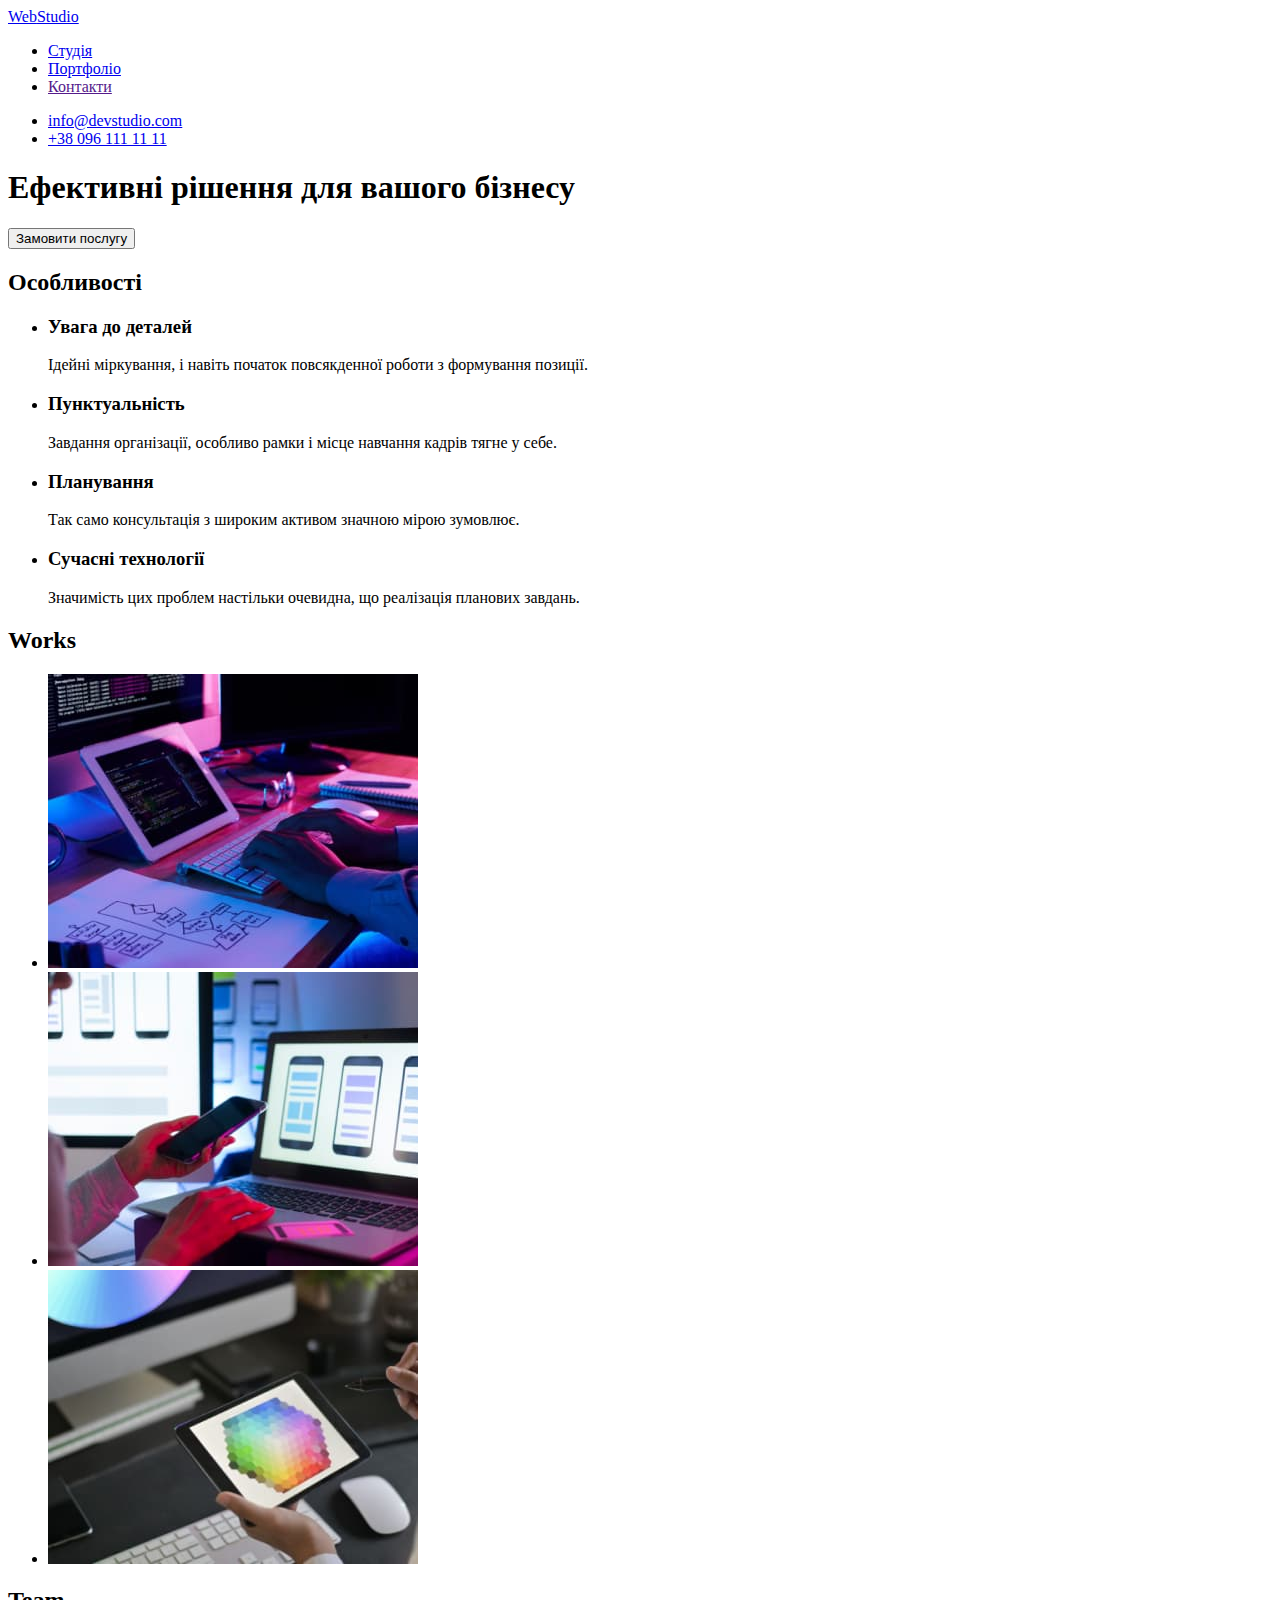
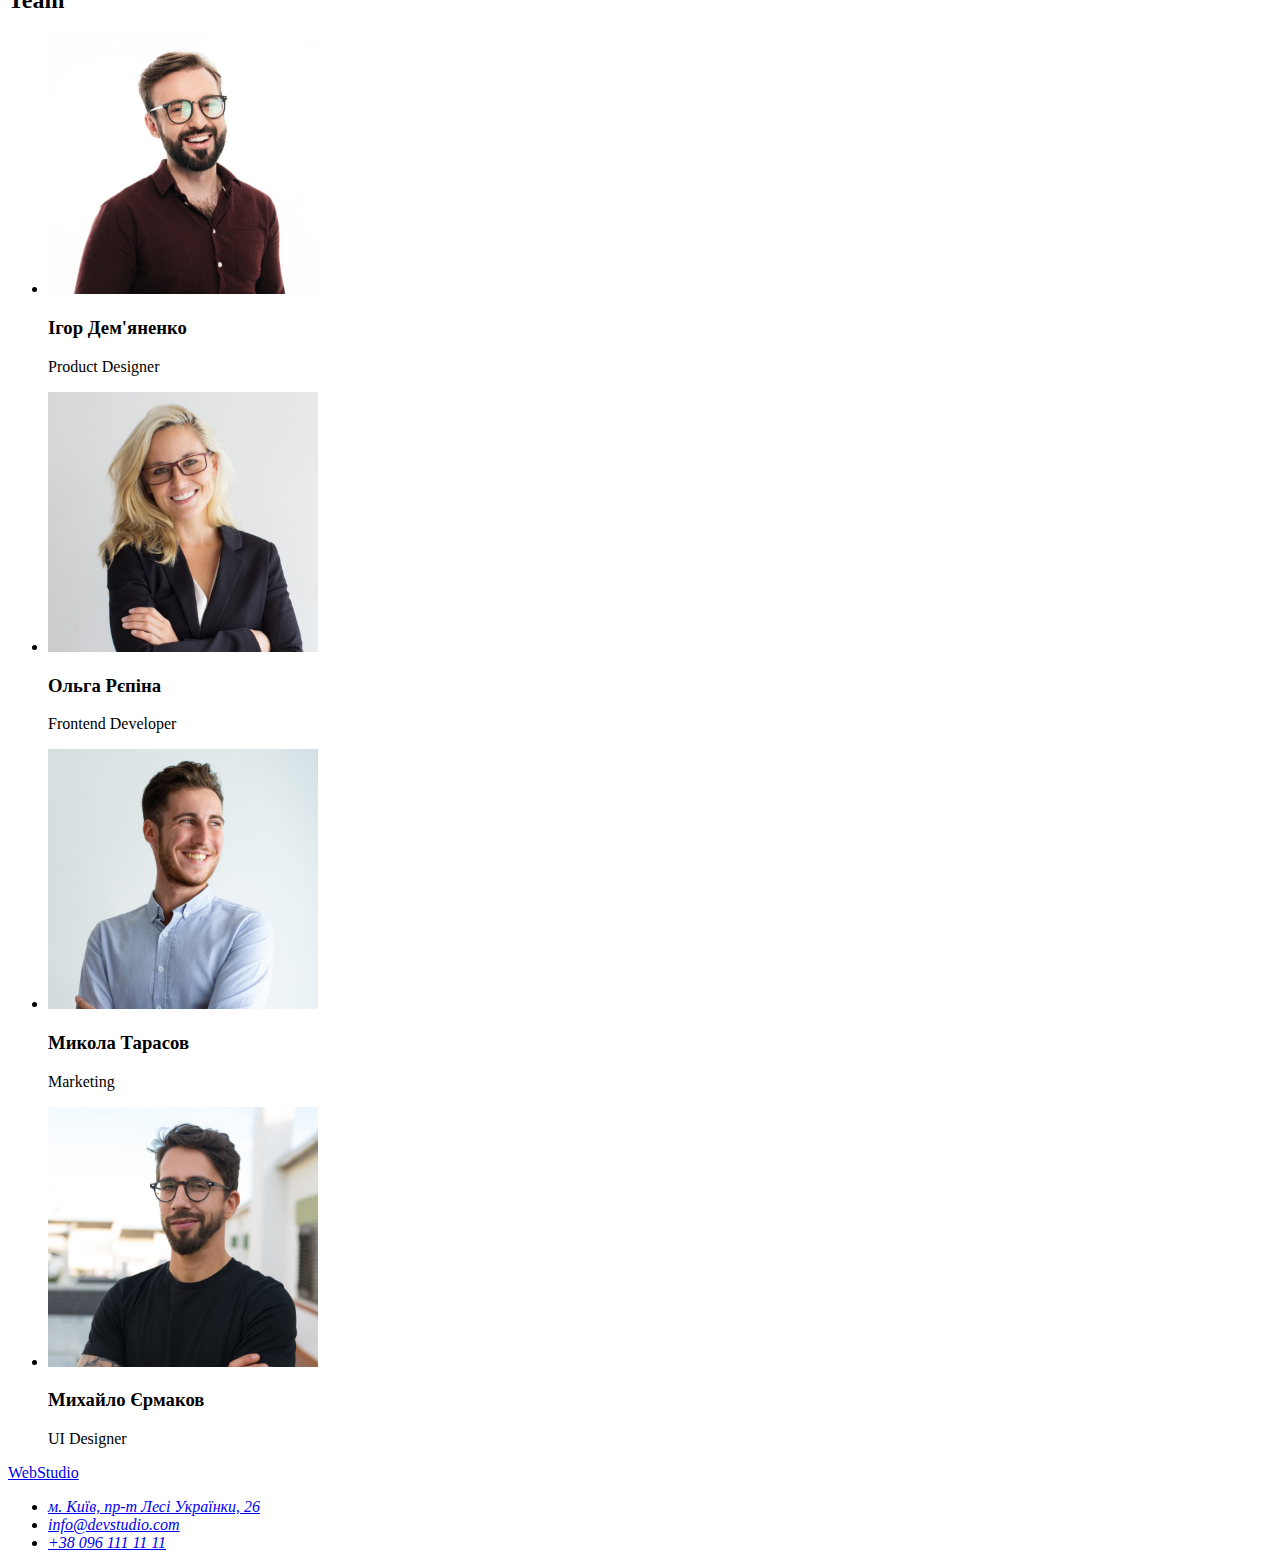
==== index.html @ b609dfbd "add fonts" ====
<!DOCTYPE html>
<html lang="uk">

<head>
    <meta charset="UTF-8">
    <meta http-equiv="X-UA-Compatible" content="IE=edge">
    <meta name="viewport" content="width=device-width, initial-scale=1.0">
    <link rel="preconnect" href="https://fonts.googleapis.com">
    <link href="https://fonts.googleapis.com/css2?family=Roboto:wght@400;500;700;900&display=swap" rel="stylesheet">
    <link href="https://fonts.googleapis.com/css2?family=Raleway:wght@700&display=swap" rel="stylesheet">
    <title>WebStudio</title>
    <link rel="stylesheet" href="./css/style.css">
</head>

<body>
    <header>
        <a href="/">
            <span lang="en">Web</span>Studio</a>
        <nav>
            <ul>
                <li><a href="#">Студія</a></li>
                <li><a href="portfolio.html">Портфоліо</a></li>
                <li><a href="">Контакти</a></li>
            </ul>
        </nav>
        <ul>
        <li><a href="mailto:info@devstudio.com">info@devstudio.com</a></li>
        <li><a href="tel:+380961111111">+38 096 111 11 11</a></li>
        </ul>
    </header>
    <main>
        <!--Hero-->
        <section>
            <h1>Ефективні рішення для вашого бізнесу</h1>
            <button type="button">Замовити послугу</button>
        </section>
        <!--Features-->
        <section>
            <h2>Особливості</h2>
            <ul>
                <li>
                    <h3>Увага до деталей</h3>
                    <p>Ідейні міркування, і навіть початок повсякденної роботи з формування позиції.</p>
                </li>
                <li>
                    <h3>Пунктуальність</h3>
                    <p>Завдання організації, особливо рамки і місце навчання кадрів тягне у себе.</p>
                </li>
                <li>
                    <h3>Планування</h3>
                    <p>Так само консультація з широким активом значною мірою зумовлює.</p>
                </li>
                <li>
                    <h3>Сучасні технології</h3>
                    <p>Значимість цих проблем настільки очевидна, що реалізація планових завдань.</p>
                </li>
            </ul>
        </section>
        <!--Works-->
        <section>
            <h2>Works</h2>
          <ul>
            <li>
                <img src="./images/works1.jpg" alt="Приклад роботи" width="370">
            </li>
            <li>
                <img src="./images/works2.jpg" alt="Приклад роботи" width="370">
            </li>
            <li>
                <img src="./images/works3.jpg" alt="Приклад роботи" width="370">
            </li>
          </ul> 
        </section>
        <!--Team-->
        <section>
            <h2>Team</h2>
            <ul>
                <li>
                    <img src="./images/team1.jpg" alt="Ігор Дем'яненко" width="270">
                    <h3>Ігор Дем'яненко</h3>
                    <p>Product Designer</p>
                </li>
                <li>
                    <img src="./images/team2.jpg" alt="Ольга Рєпіна" width="270">
                    <h3>Ольга Рєпіна</h3>
                    <p>Frontend Developer</p>
                </li>
                <li>
                    <img src="./images/team3.jpg" alt="Микола Тарасов" width="270">
                    <h3>Микола Тарасов</h3>
                    <p>Marketing</p>
                </li>
                <li>
                    <img src="./images/team4.jpg" alt="Михайло Єрмаков" width="270">
                    <h3>Михайло Єрмаков</h3>
                    <p>UI Designer</p>
                </li>
            </ul>
        </section>
    </main>
    <!--Footer-->
    <footer>
        <a href="/">WebStudio</a>
      <address>
        <ul>
            <li><a href="https://goo.gl/maps/822djosUNqCypsds8" target="_blank" rel="noreferrer noopener nofollow">м. Київ, пр-т Лесі Українки, 26</a></li>
            <li><a href="mailto:info@devstudio.com">info@devstudio.com</a></li>
            <li><a href="tel:+380961111111">+38 096 111 11 11</a></li>
        </ul>
        </address>
        
    </footer>
</body>

</html>
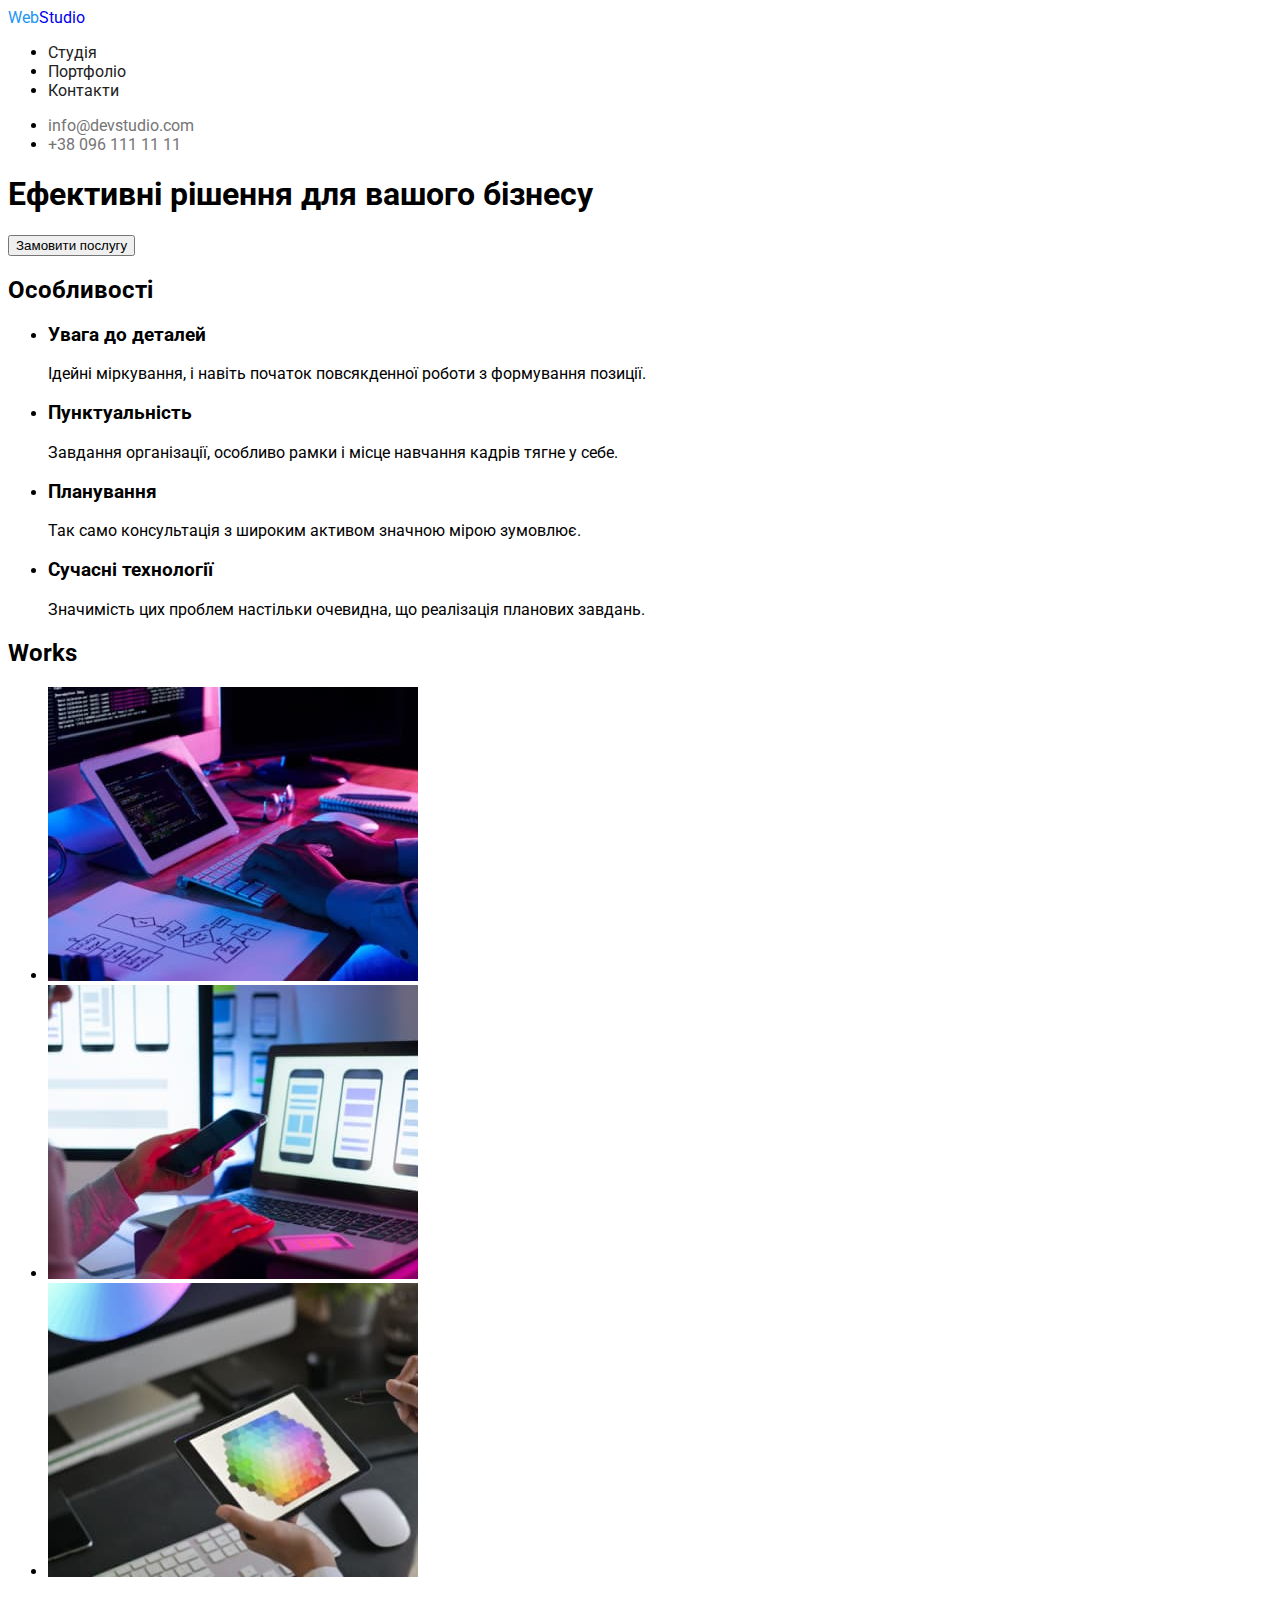
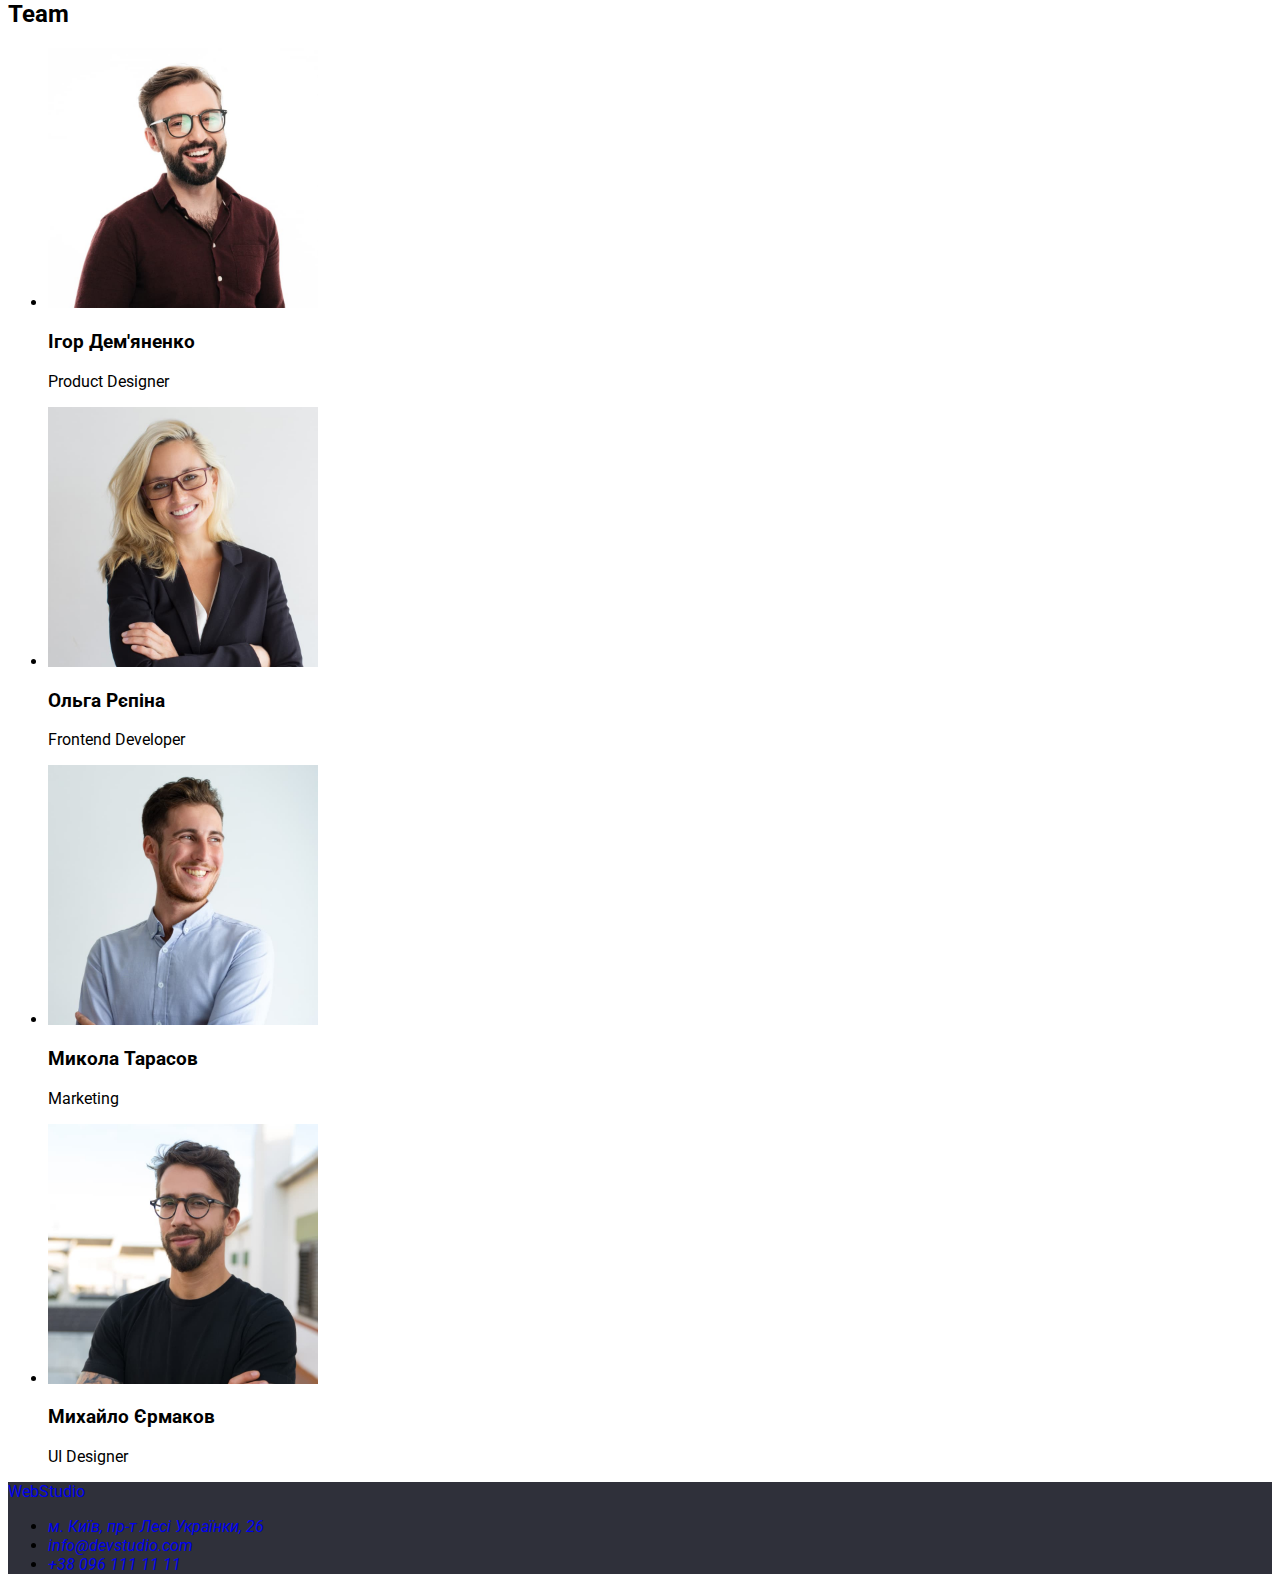
==== commit 71cba1cd: "add styles css" ====
--- a/index.html
+++ b/index.html
@@ -15,17 +15,17 @@
 <body>
     <header>
         <a href="/">
-            <span lang="en">Web</span>Studio</a>
+            <span class="logo" lang="en">Web</span>Studio</a>
         <nav>
-            <ul>
-                <li><a href="#">Студія</a></li>
-                <li><a href="portfolio.html">Портфоліо</a></li>
-                <li><a href="">Контакти</a></li>
+            <ul class="navigation">
+                <li><a class="navigation-point" href="#">Студія</a></li>
+                <li><a class="navigation-point" href="portfolio.html">Портфоліо</a></li>
+                <li><a class="navigation-point" href="">Контакти</a></li>
             </ul>
         </nav>
-        <ul>
-        <li><a href="mailto:info@devstudio.com">info@devstudio.com</a></li>
-        <li><a href="tel:+380961111111">+38 096 111 11 11</a></li>
+        <ul class="contact-links">
+            <li><a class="link" href="mailto:info@devstudio.com">info@devstudio.com</a></li>
+            <li><a class="link" href="tel:+380961111111">+38 096 111 11 11</a></li>
         </ul>
     </header>
     <main>
--- a/css/style.css
+++ b/css/style.css
@@ -0,0 +1,83 @@
+body
+{
+    font-family: Roboto, sans-serif;
+}
+footer
+{
+    background-color: #2F303A;
+}
+a, .contact
+{
+text-decoration: none;
+}
+.logo
+{
+    color:#2196F3;
+}
+.logo-studio
+{
+color:#fff;
+}
+.navigation-point 
+{
+    color: #212121;
+}
+.navigation-point:hover,
+.navigation-point:focus
+{
+color: #2196F3;
+}
+.contact-links .link
+{
+    color: #757575;
+}
+.contact-links .link:hover,
+.contact-links .link:focus
+{
+color: #2196F3;
+}
+.button-all
+{
+    width: 73px;
+        height: 38px;
+        left: 512px;
+        top: 174px;
+}
+.button-web
+{
+    width: 125px;
+        height: 38px;
+        left: 593px;
+        top: 174px;
+}
+.button-app
+{
+    width: 112px;
+        height: 38px;
+        left: 726px;
+        top: 174px;
+}
+.button-design
+{
+    width: 103px;
+        height: 38px;
+        left: 846px;
+        top: 174px;
+}
+.button-marketing
+{
+    width: 130px;
+        height: 38px;
+        left: 957px;
+        top: 174px;
+}
+
+.contact .contact-adress
+{
+    color: rgba(255,255,255,60%);
+}
+.contact-adress:hover,
+.contact-adress:focus
+{
+    color:#fff;
+}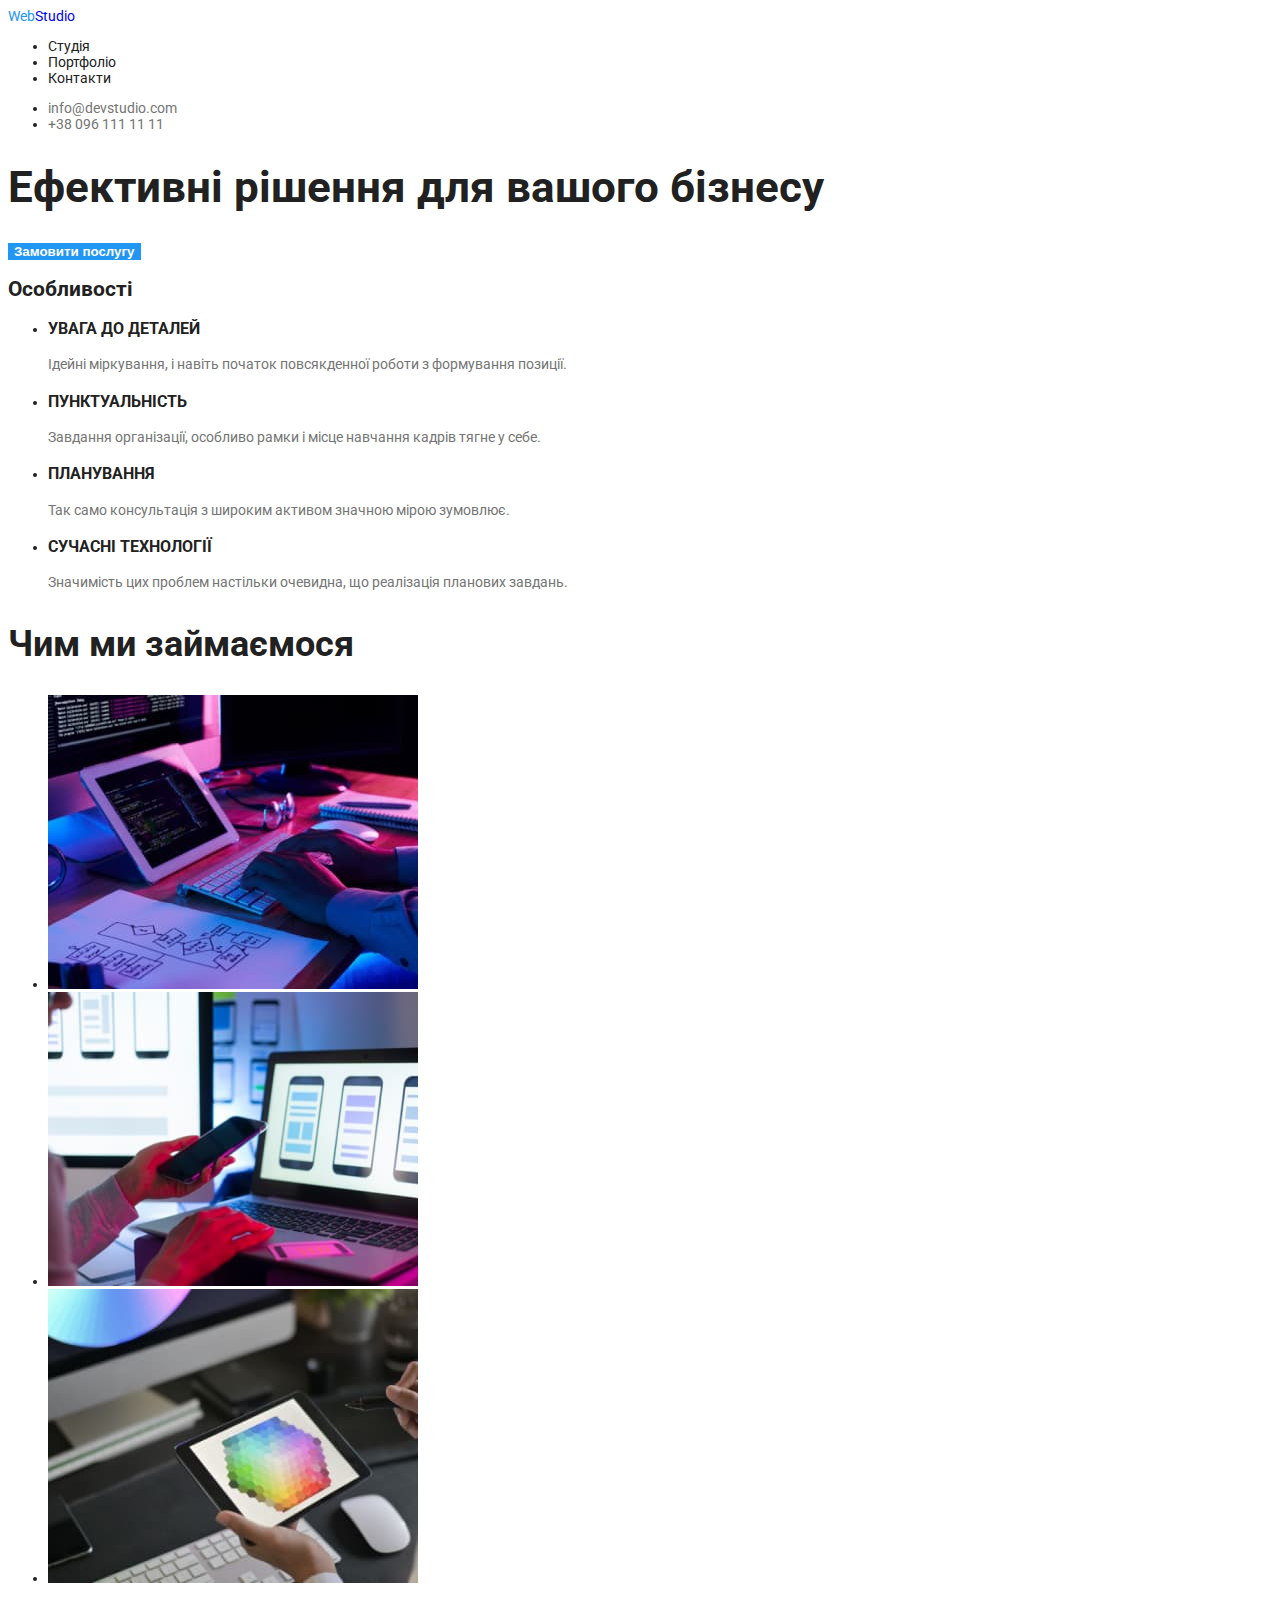
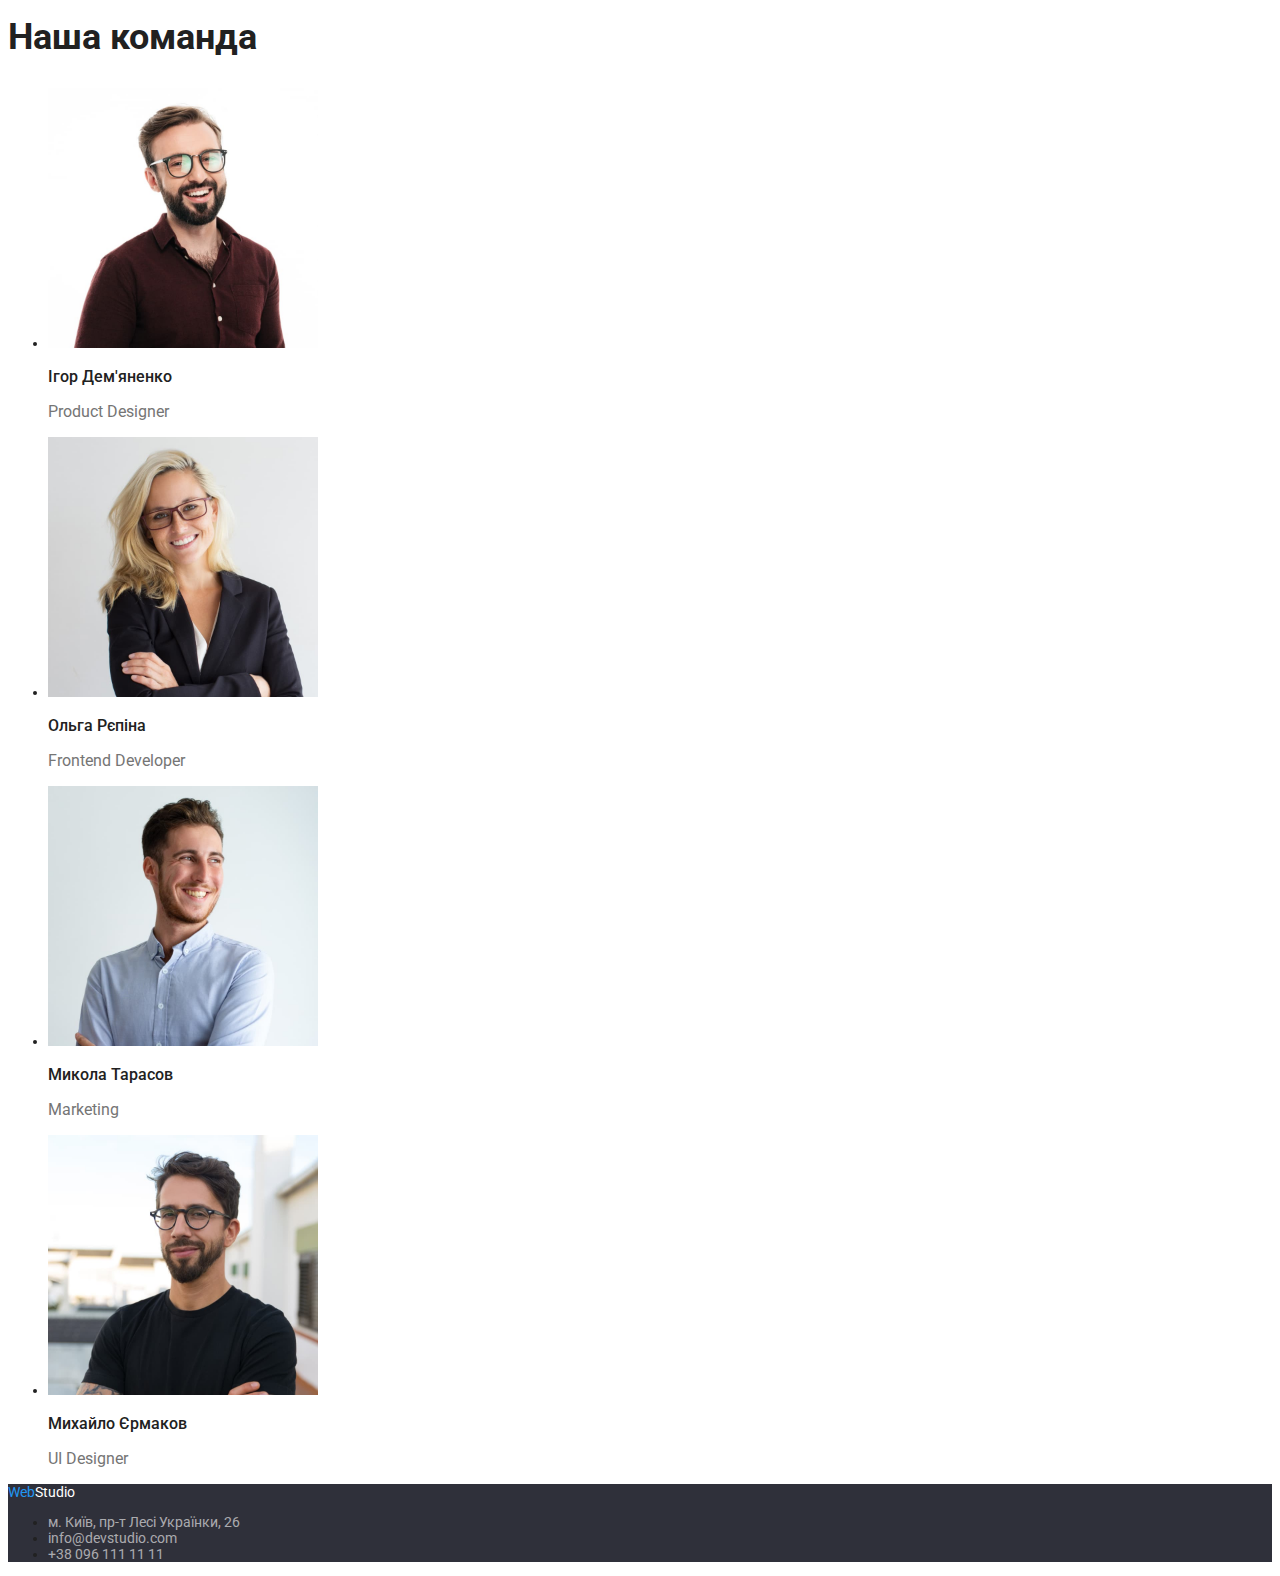
==== commit 780b4c8e: "add design page" ====
--- a/index.html
+++ b/index.html
@@ -31,34 +31,34 @@
     <main>
         <!--Hero-->
         <section>
-            <h1>Ефективні рішення для вашого бізнесу</h1>
-            <button type="button">Замовити послугу</button>
+            <h1 class="hero-title">Ефективні рішення для вашого бізнесу</h1>
+            <button class="order" type="button">Замовити послугу</button>
         </section>
         <!--Features-->
         <section>
             <h2>Особливості</h2>
             <ul>
                 <li>
-                    <h3>Увага до деталей</h3>
-                    <p>Ідейні міркування, і навіть початок повсякденної роботи з формування позиції.</p>
+                    <h3 class="features-title">Увага до деталей</h3>
+                    <p class="features-text">Ідейні міркування, і навіть початок повсякденної роботи з формування позиції.</p>
                 </li>
                 <li>
-                    <h3>Пунктуальність</h3>
-                    <p>Завдання організації, особливо рамки і місце навчання кадрів тягне у себе.</p>
+                    <h3 class="features-title">Пунктуальність</h3>
+                    <p class="features-text">Завдання організації, особливо рамки і місце навчання кадрів тягне у себе.</p>
                 </li>
                 <li>
-                    <h3>Планування</h3>
-                    <p>Так само консультація з широким активом значною мірою зумовлює.</p>
+                    <h3 class="features-title">Планування</h3>
+                    <p class="features-text">Так само консультація з широким активом значною мірою зумовлює.</p>
                 </li>
                 <li>
-                    <h3>Сучасні технології</h3>
-                    <p>Значимість цих проблем настільки очевидна, що реалізація планових завдань.</p>
+                    <h3 class="features-title">Сучасні технології</h3>
+                    <p class="features-text">Значимість цих проблем настільки очевидна, що реалізація планових завдань.</p>
                 </li>
             </ul>
         </section>
         <!--Works-->
         <section>
-            <h2>Works</h2>
+            <h2 class="works">Чим ми займаємося</h2>
           <ul>
             <li>
                 <img src="./images/works1.jpg" alt="Приклад роботи" width="370">
@@ -73,40 +73,43 @@
         </section>
         <!--Team-->
         <section>
-            <h2>Team</h2>
+            <h2 class="team">Наша команда</h2>
             <ul>
                 <li>
                     <img src="./images/team1.jpg" alt="Ігор Дем'яненко" width="270">
-                    <h3>Ігор Дем'яненко</h3>
-                    <p>Product Designer</p>
+                    <h3 class="team-name">Ігор Дем'яненко</h3>
+                    <p class="team-position">Product Designer</p>
                 </li>
                 <li>
                     <img src="./images/team2.jpg" alt="Ольга Рєпіна" width="270">
-                    <h3>Ольга Рєпіна</h3>
-                    <p>Frontend Developer</p>
+                    <h3 class="team-name">Ольга Рєпіна</h3>
+                    <p class="team-position">Frontend Developer</p>
                 </li>
                 <li>
                     <img src="./images/team3.jpg" alt="Микола Тарасов" width="270">
-                    <h3>Микола Тарасов</h3>
-                    <p>Marketing</p>
+                    <h3 class="team-name">Микола Тарасов</h3>
+                    <p class="team-position">Marketing</p>
                 </li>
                 <li>
                     <img src="./images/team4.jpg" alt="Михайло Єрмаков" width="270">
-                    <h3>Михайло Єрмаков</h3>
-                    <p>UI Designer</p>
+                    <h3 class="team-name">Михайло Єрмаков</h3>
+                    <p class="team-position">UI Designer</p>
                 </li>
             </ul>
         </section>
     </main>
     <!--Footer-->
     <footer>
-        <a href="/">WebStudio</a>
-      <address>
-        <ul>
-            <li><a href="https://goo.gl/maps/822djosUNqCypsds8" target="_blank" rel="noreferrer noopener nofollow">м. Київ, пр-т Лесі Українки, 26</a></li>
-            <li><a href="mailto:info@devstudio.com">info@devstudio.com</a></li>
-            <li><a href="tel:+380961111111">+38 096 111 11 11</a></li>
-        </ul>
+        <a href="/">
+            <span class="logo" lang="en">Web</span><span class="logo-studio">Studio</span></a>
+        <address>
+            <ul class="contact">
+                <li><a class="contact-adress" href="https://goo.gl/maps/822djosUNqCypsds8" target="_blank"
+                        rel="noreferrer noopener nofollow">м.
+                        Київ, пр-т Лесі Українки, 26</a></li>
+                <li><a class="contact-adress" href="mailto:info@devstudio.com">info@devstudio.com</a></li>
+                <li><a class="contact-adress" href="tel:+380961111111">+38 096 111 11 11</a></li>
+            </ul>
         </address>
         
     </footer>
--- a/css/style.css
+++ b/css/style.css
@@ -1,10 +1,15 @@
 body
 {
     font-family: Roboto, sans-serif;
+    color:#212121;
+    font-size: 14px;
 }
 footer
 {
     background-color: #2F303A;
+}
+address {
+    font-style: normal
 }
 a, .contact
 {
@@ -36,42 +41,6 @@
 {
 color: #2196F3;
 }
-.button-all
-{
-    width: 73px;
-        height: 38px;
-        left: 512px;
-        top: 174px;
-}
-.button-web
-{
-    width: 125px;
-        height: 38px;
-        left: 593px;
-        top: 174px;
-}
-.button-app
-{
-    width: 112px;
-        height: 38px;
-        left: 726px;
-        top: 174px;
-}
-.button-design
-{
-    width: 103px;
-        height: 38px;
-        left: 846px;
-        top: 174px;
-}
-.button-marketing
-{
-    width: 130px;
-        height: 38px;
-        left: 957px;
-        top: 174px;
-}
-
 .contact .contact-adress
 {
     color: rgba(255,255,255,60%);
@@ -80,4 +49,65 @@
 .contact-adress:focus
 {
     color:#fff;
-}+}
+.button
+{
+    font-size: 16px;
+    font-weight: 500;
+    cursor:pointer;
+}
+
+.button:hover,
+.button:focus
+{
+    background-color:#2196F3;
+}
+.project-name
+{
+    font: size 18px;
+    font-weight: 700;
+}
+.project-type
+{
+    color:#757575;
+    font-size: 16px;
+}
+.hero-title
+{
+    font-size: 44px;
+}
+.order 
+{
+    background-color: #2196F3;
+    color:#fff;
+    font-weight: 700;
+    cursor:pointer;
+    border:none;
+}
+.features-title
+{
+    text-transform: uppercase;
+    font-weight: 700;
+}
+.features-text
+{
+    color:#757575;
+    line-height: 1.5;
+}
+.works,
+.team 
+{
+    font-size: 36px;
+    font-weight: 700;
+}
+.team-name
+{
+    font-size: 16px;
+    font-weight: 500;
+}
+.team-position
+{
+    font-size: 16px;
+    color: #757575;
+}
+
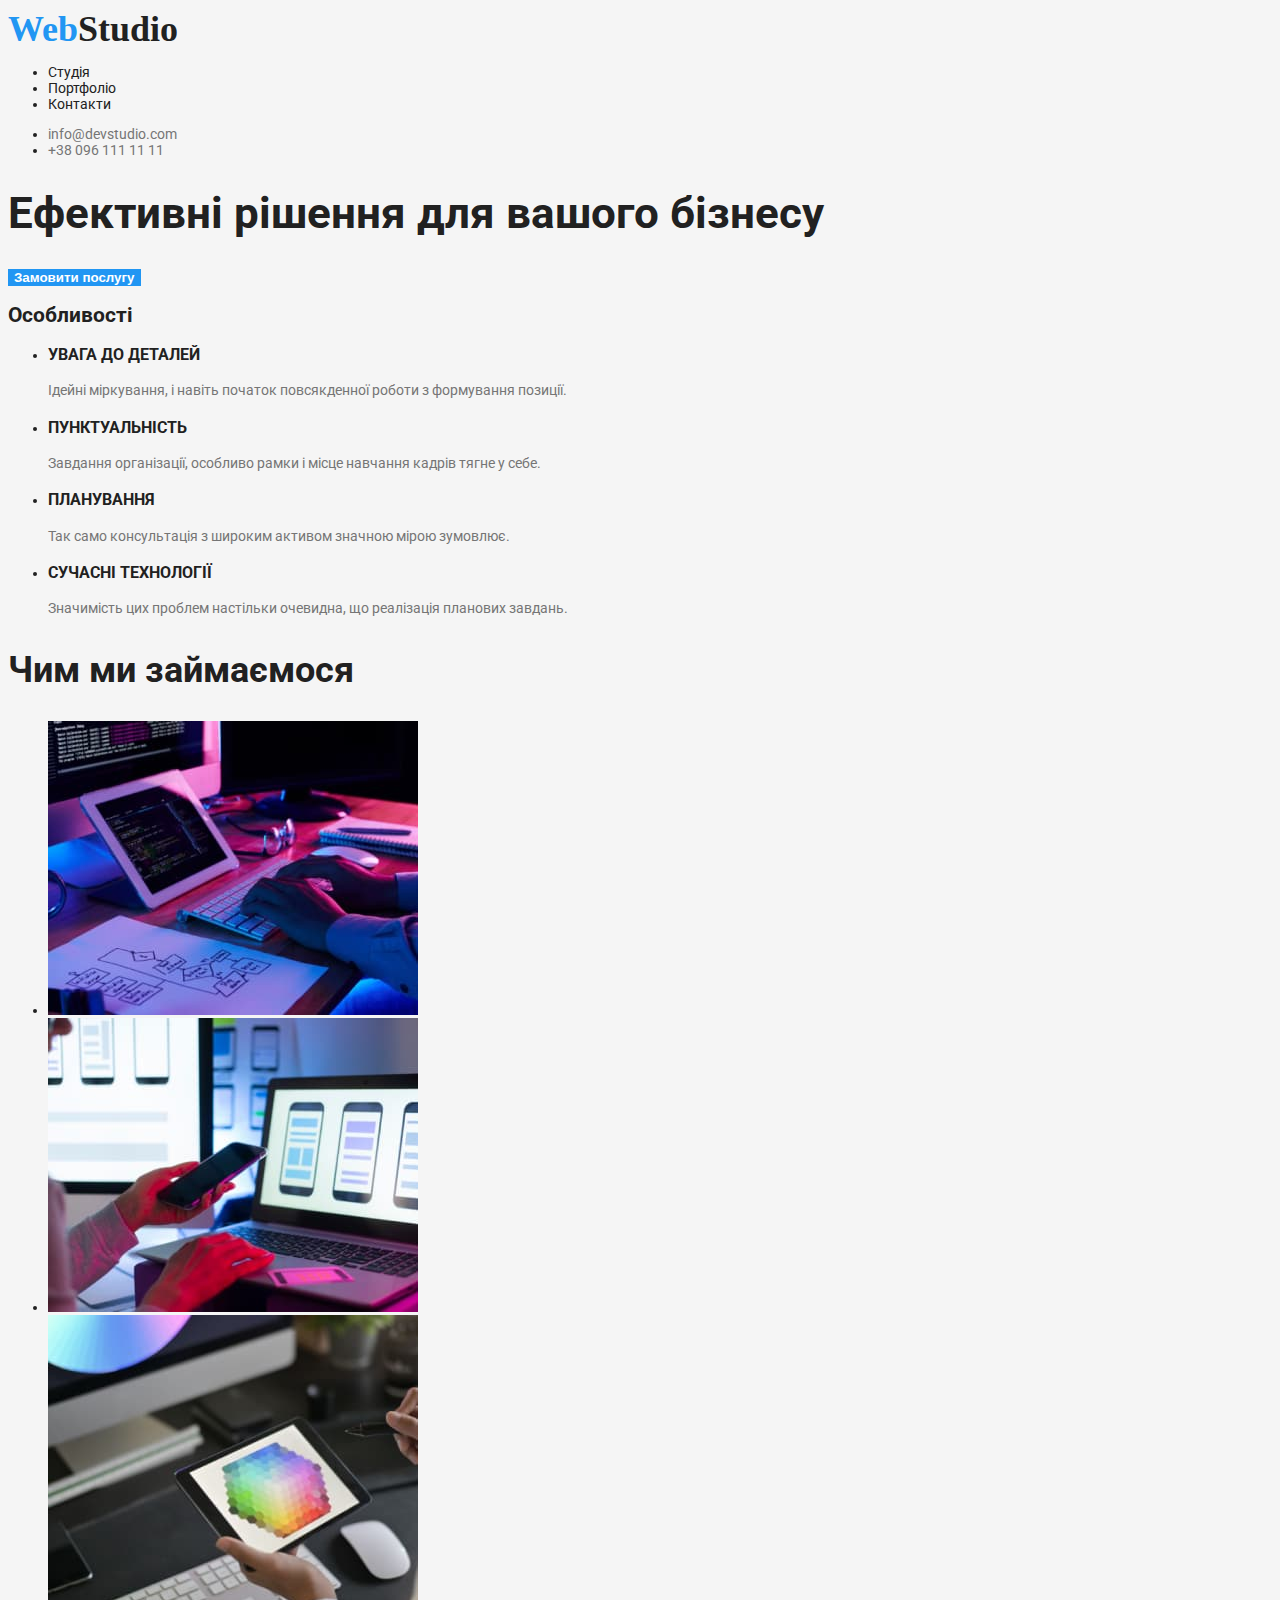
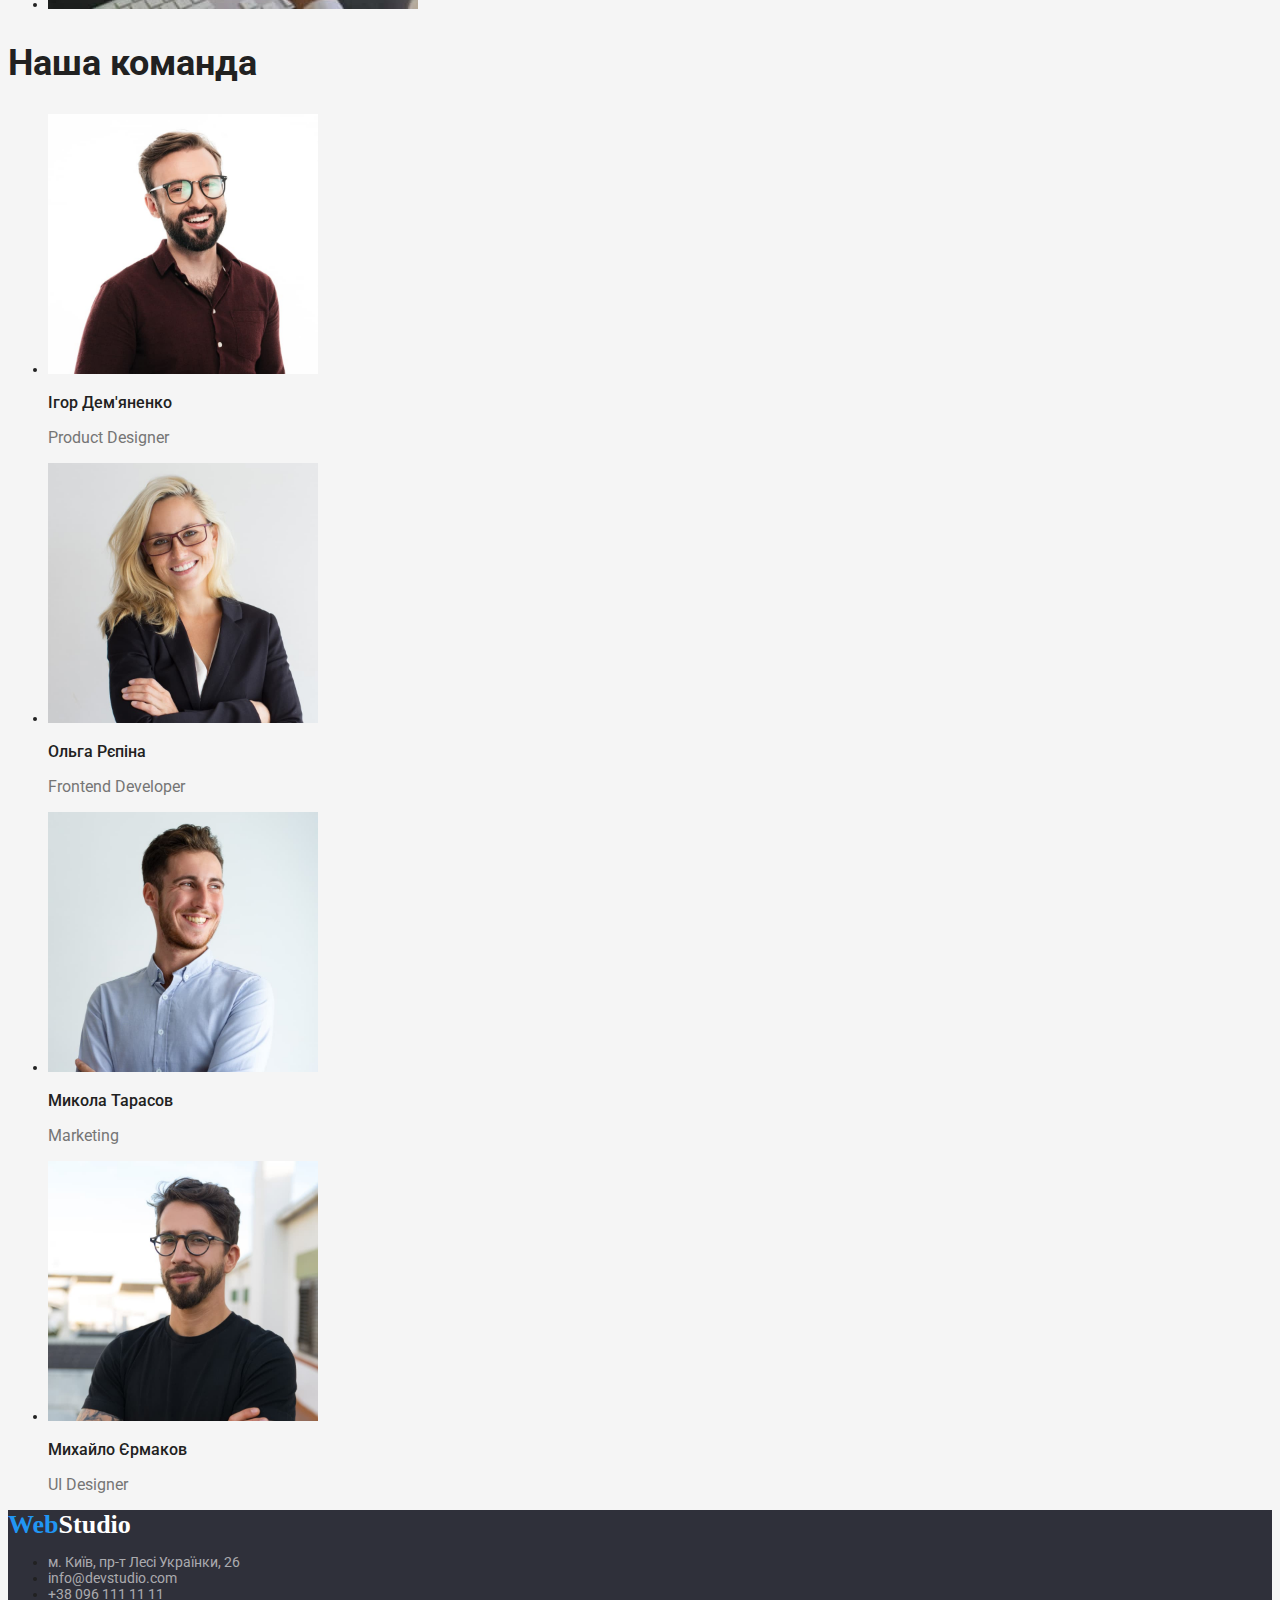
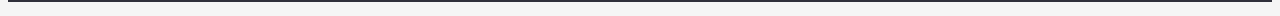
==== commit 199a79cf: "fixed logo" ====
--- a/index.html
+++ b/index.html
@@ -14,8 +14,8 @@
 
 <body>
     <header>
-        <a href="/">
-            <span class="logo" lang="en">Web</span>Studio</a>
+        <a class="logo" href="/">
+            <span class="logo-blue" lang="en">Web</span>Studio</a>
         <nav>
             <ul class="navigation">
                 <li><a class="navigation-point" href="#">Студія</a></li>
@@ -100,8 +100,8 @@
     </main>
     <!--Footer-->
     <footer>
-        <a href="/">
-            <span class="logo" lang="en">Web</span><span class="logo-studio">Studio</span></a>
+    <a class="logo-adress" href="/">
+        <span class="logo-blue" lang="en">Web</span><span class="logo-studio">Studio</span></a>
         <address>
             <ul class="contact">
                 <li><a class="contact-adress" href="https://goo.gl/maps/822djosUNqCypsds8" target="_blank"
--- a/css/style.css
+++ b/css/style.css
@@ -3,6 +3,7 @@
     font-family: Roboto, sans-serif;
     color:#212121;
     font-size: 14px;
+    background-color: #F5F5F5;
 }
 footer
 {
@@ -16,6 +17,19 @@
 text-decoration: none;
 }
 .logo
+{
+    font-family: Ralewey;
+    font-weight: 700;
+    font-size: 36px;
+    color:#212121
+}
+.logo-adress {
+    font-family: Ralewey;
+    font-weight: 700;
+    font-size: 26px;
+    color: #212121
+}
+.logo-blue
 {
     color:#2196F3;
 }
@@ -55,6 +69,7 @@
     font-size: 16px;
     font-weight: 500;
     cursor:pointer;
+    border:none;
 }
 
 .button:hover,
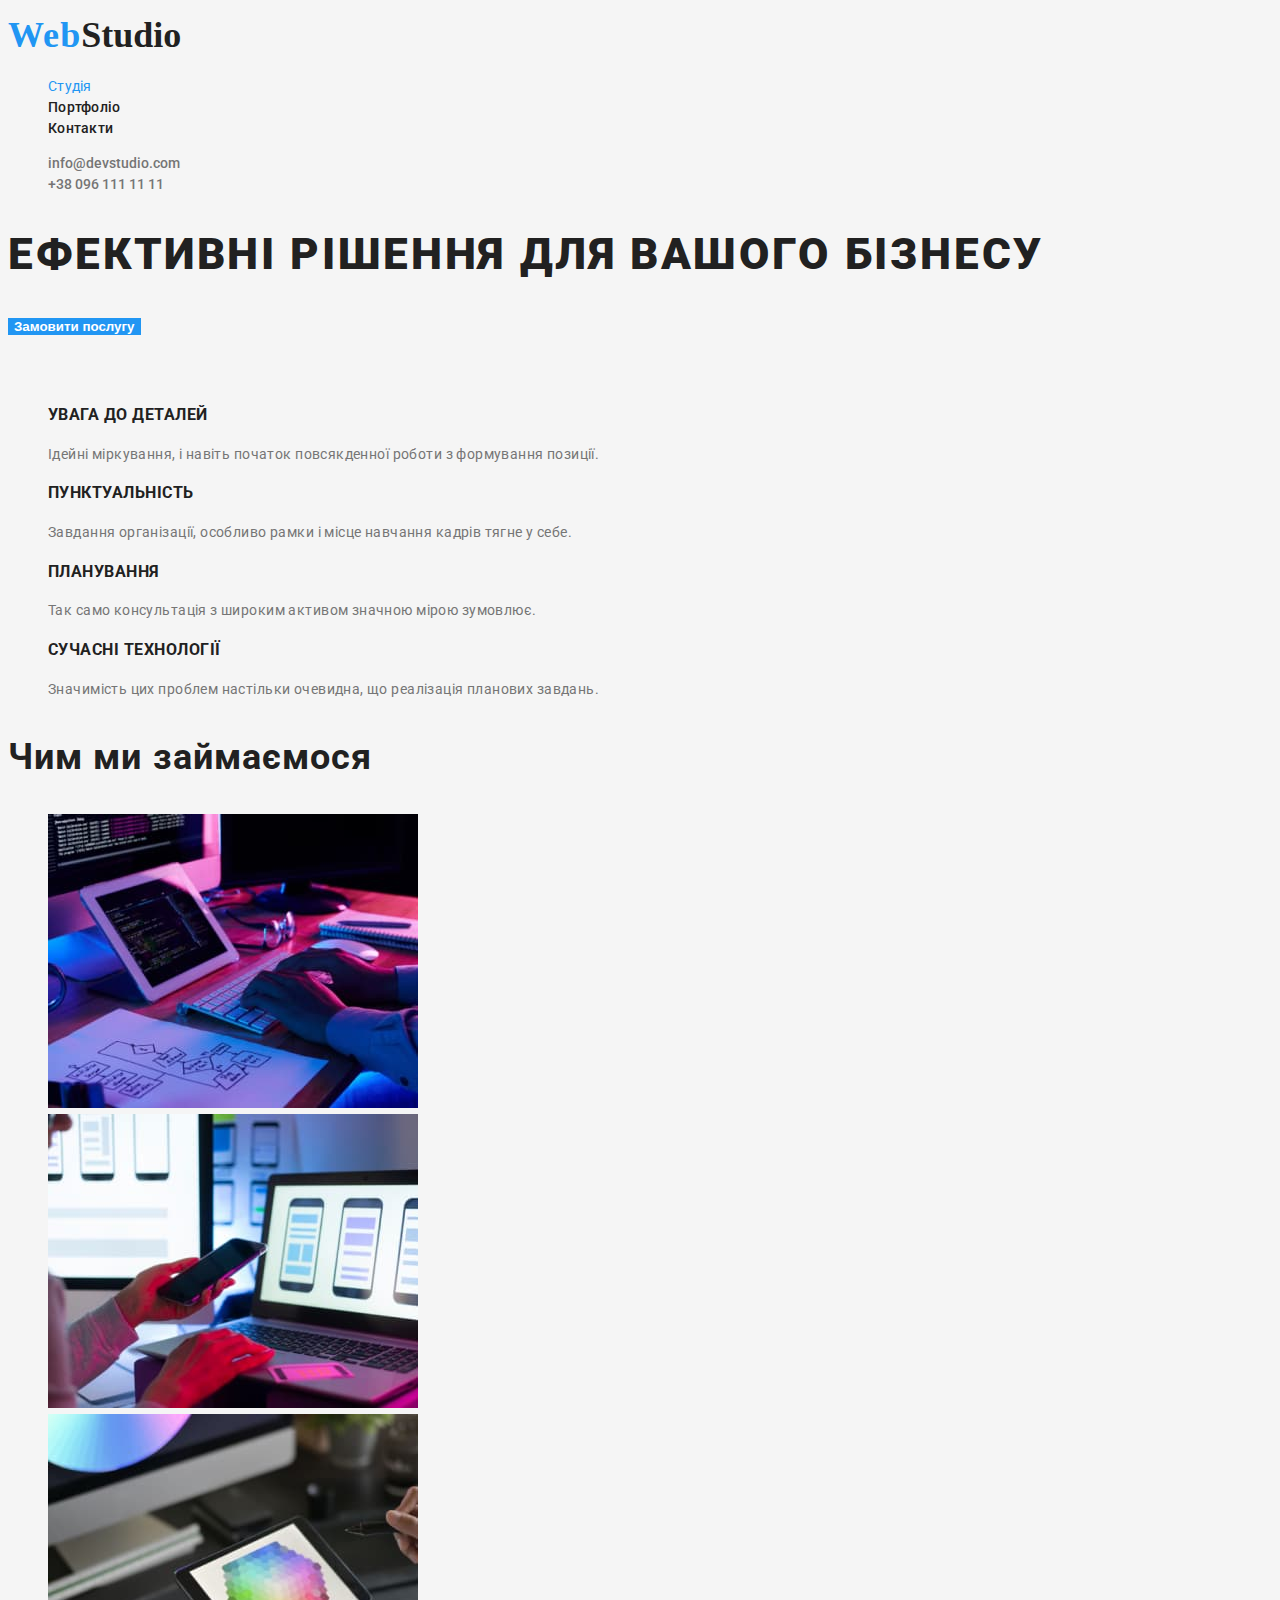
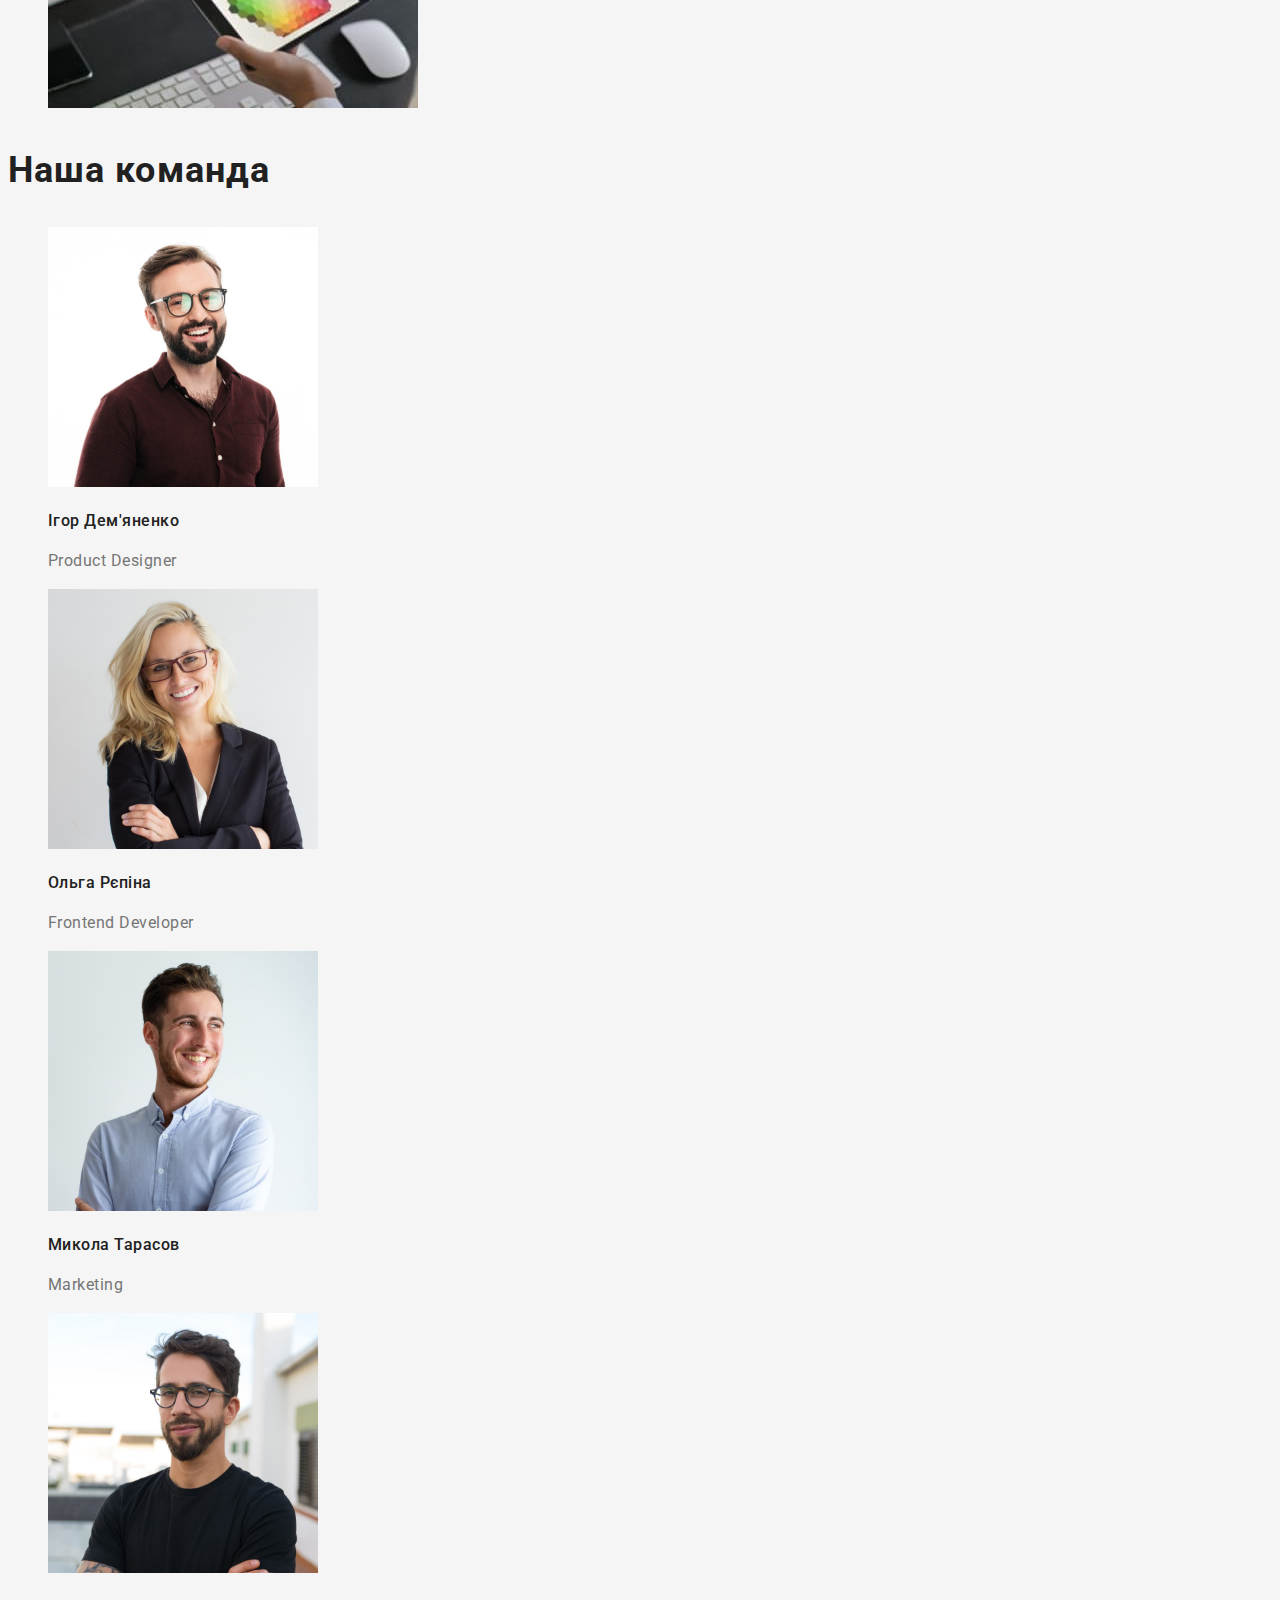
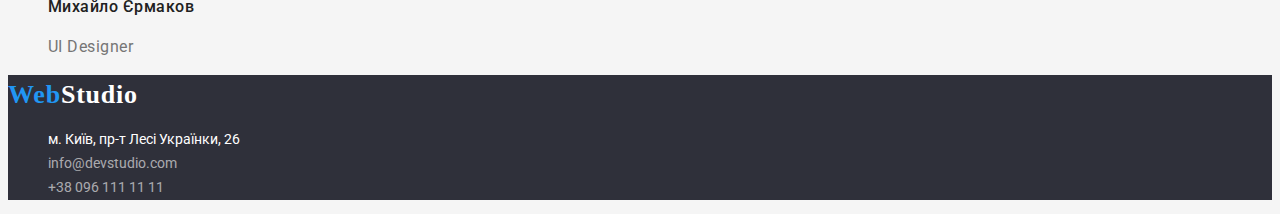
==== commit 13364e30: "fixed fonts" ====
--- a/index.html
+++ b/index.html
@@ -18,7 +18,7 @@
             <span class="logo-blue" lang="en">Web</span>Studio</a>
         <nav>
             <ul class="navigation">
-                <li><a class="navigation-point" href="#">Студія</a></li>
+                <li><a class="navigation-point-active" href="#">Студія</a></li>
                 <li><a class="navigation-point" href="portfolio.html">Портфоліо</a></li>
                 <li><a class="navigation-point" href="">Контакти</a></li>
             </ul>
@@ -36,8 +36,8 @@
         </section>
         <!--Features-->
         <section>
-            <h2>Особливості</h2>
-            <ul>
+            <h2 class="featur">Особливості</h2>
+            <ul class="features">
                 <li>
                     <h3 class="features-title">Увага до деталей</h3>
                     <p class="features-text">Ідейні міркування, і навіть початок повсякденної роботи з формування позиції.</p>
@@ -58,8 +58,8 @@
         </section>
         <!--Works-->
         <section>
-            <h2 class="works">Чим ми займаємося</h2>
-          <ul>
+            <h2 class="works-title">Чим ми займаємося</h2>
+          <ul class="works">
             <li>
                 <img src="./images/works1.jpg" alt="Приклад роботи" width="370">
             </li>
@@ -73,8 +73,8 @@
         </section>
         <!--Team-->
         <section>
-            <h2 class="team">Наша команда</h2>
-            <ul>
+            <h2 class="team-title">Наша команда</h2>
+            <ul class="team">
                 <li>
                     <img src="./images/team1.jpg" alt="Ігор Дем'яненко" width="270">
                     <h3 class="team-name">Ігор Дем'яненко</h3>
@@ -107,8 +107,8 @@
                 <li><a class="contact-adress" href="https://goo.gl/maps/822djosUNqCypsds8" target="_blank"
                         rel="noreferrer noopener nofollow">м.
                         Київ, пр-т Лесі Українки, 26</a></li>
-                <li><a class="contact-adress" href="mailto:info@devstudio.com">info@devstudio.com</a></li>
-                <li><a class="contact-adress" href="tel:+380961111111">+38 096 111 11 11</a></li>
+                <li><a class="contact-mail" href="mailto:info@devstudio.com">info@devstudio.com</a></li>
+                <li><a class="contact-phone" href="tel:+380961111111">+38 096 111 11 11</a></li>
             </ul>
         </address>
         
--- a/css/style.css
+++ b/css/style.css
@@ -4,6 +4,7 @@
     color:#212121;
     font-size: 14px;
     background-color: #F5F5F5;
+    line-height: 1.5;
 }
 footer
 {
@@ -32,22 +33,45 @@
 .logo-blue
 {
     color:#2196F3;
+    letter-spacing: 0.03em;
 }
 .logo-studio
 {
 color:#fff;
+letter-spacing: 0.03em;
+}
+.navigation
+{
+    list-style: none;
+    letter-spacing: 0.02em;
 }
 .navigation-point 
 {
+    font-weight:500;
     color: #212121;
+}
+.navigation-point-active
+{
+    color:#2196F3;
 }
 .navigation-point:hover,
 .navigation-point:focus
 {
 color: #2196F3;
 }
+.contact-links,
+.features,
+.works,
+.team,
+.portfolio-button,
+.portfolio-list,
+.contact
+{
+    list-style: none;
+}
 .contact-links .link
 {
+    font-weight:500;
     color: #757575;
 }
 .contact-links .link:hover,
@@ -55,41 +79,61 @@
 {
 color: #2196F3;
 }
+.contact .contact-adress,
+.contact .contact-mail,
+.contact .contact-phone
+{
+    line-height: 1.7;
+}
 .contact .contact-adress
+{
+    color:#fff;
+}
+.contact .contact-mail,
+.contact .contact-phone
 {
     color: rgba(255,255,255,60%);
 }
-.contact-adress:hover,
-.contact-adress:focus
-{
-    color:#fff;
-}
+
 .button
 {
     font-size: 16px;
     font-weight: 500;
     cursor:pointer;
     border:none;
+    line-height: 1.6;
+    letter-spacing: 0.03em;
+    text-align: center;
 }
 
 .button:hover,
 .button:focus
 {
     background-color:#2196F3;
+    color:#fff;
 }
 .project-name
 {
-    font: size 18px;
+    font-size: 18px;
     font-weight: 700;
+    line-height: 2;
+    letter-spacing: 0.06em;
 }
 .project-type
 {
     color:#757575;
     font-size: 16px;
+    font-weight: 400;
+    line-height: 1.8;
+    letter-spacing: 0.03em;
 }
 .hero-title
 {
     font-size: 44px;
+    font-weight: 900;
+    letter-spacing: 0.06em;
+    line-height: 1.4;
+    text-transform: uppercase;
 }
 .order 
 {
@@ -99,30 +143,41 @@
     cursor:pointer;
     border:none;
 }
+.featur
+{
+    visibility: hidden;
+}
 .features-title
 {
     text-transform: uppercase;
     font-weight: 700;
+    letter-spacing: 0.03em;
 }
 .features-text
 {
     color:#757575;
+    font-weight: 400;
     line-height: 1.5;
+    letter-spacing: 0.03em;
 }
-.works,
-.team 
+.works-title,
+.team-title
 {
     font-size: 36px;
     font-weight: 700;
+    letter-spacing: 0.03em;
 }
 .team-name
 {
     font-size: 16px;
     font-weight: 500;
+    letter-spacing: 0.03em;
 }
 .team-position
 {
     font-size: 16px;
+    font-weight: 400;
     color: #757575;
+    letter-spacing: 0.03em;
 }
 
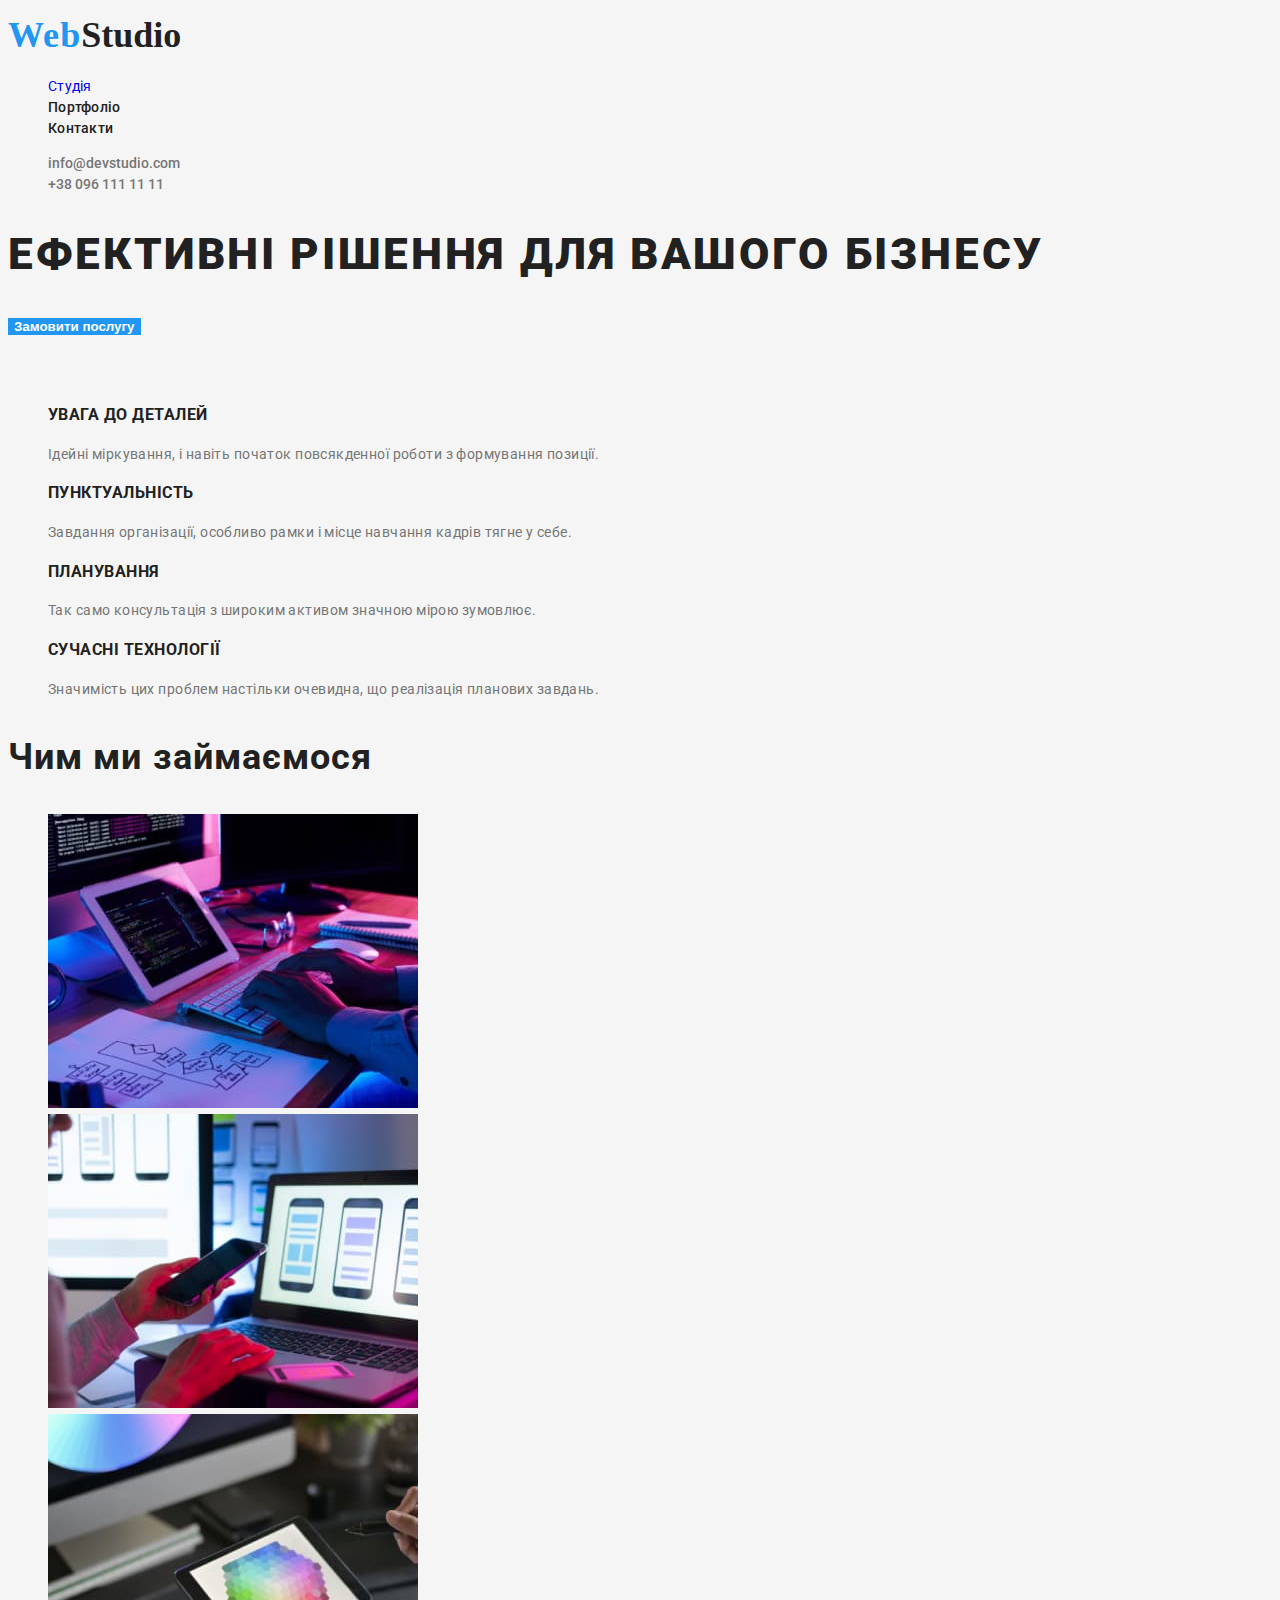
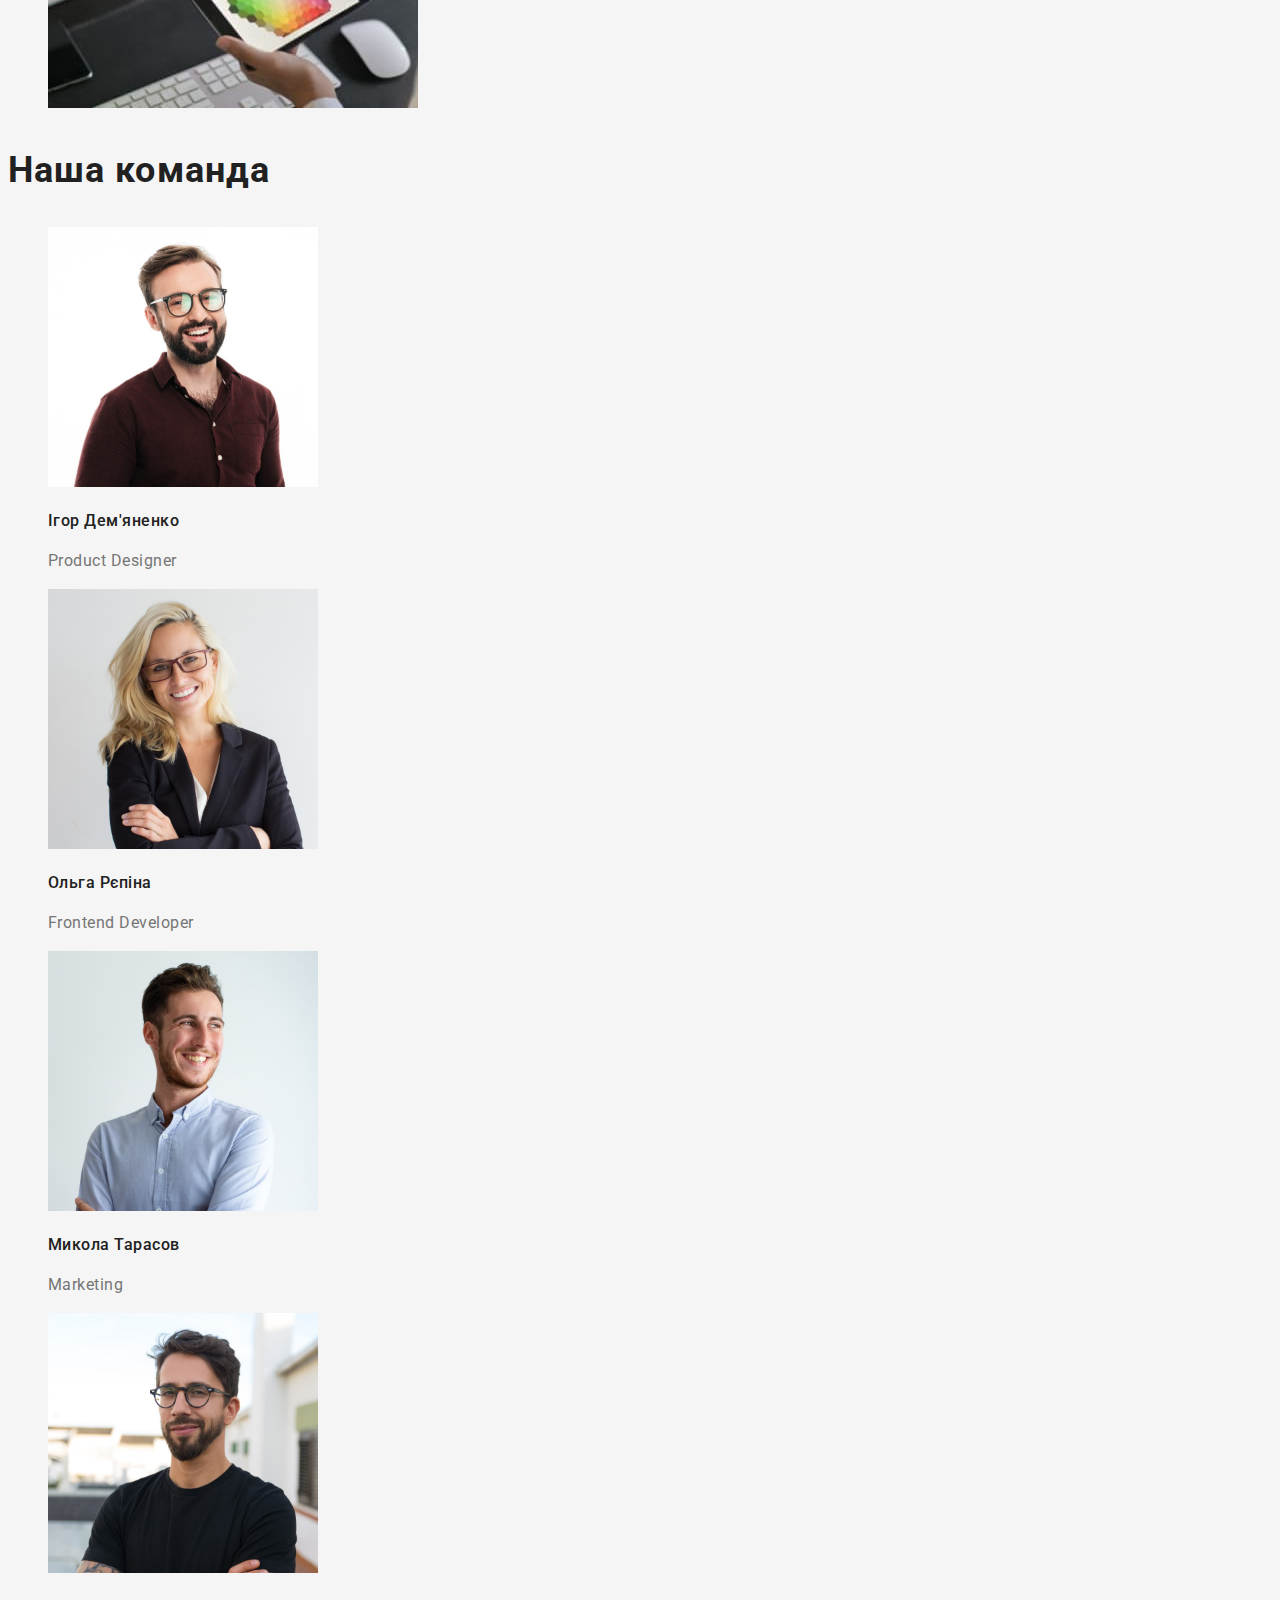
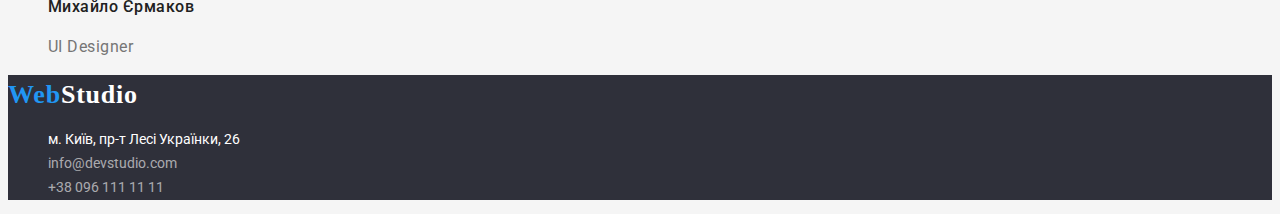
==== commit e6e45071: "added highlight open page" ====
--- a/index.html
+++ b/index.html
@@ -18,7 +18,7 @@
             <span class="logo-blue" lang="en">Web</span>Studio</a>
         <nav>
             <ul class="navigation">
-                <li><a class="navigation-point-active" href="#">Студія</a></li>
+                <li><a aria-current="page" href="#">Студія</a></li>
                 <li><a class="navigation-point" href="portfolio.html">Портфоліо</a></li>
                 <li><a class="navigation-point" href="">Контакти</a></li>
             </ul>
--- a/css/style.css
+++ b/css/style.css
@@ -50,10 +50,7 @@
     font-weight:500;
     color: #212121;
 }
-.navigation-point-active
-{
-    color:#2196F3;
-}
+
 .navigation-point:hover,
 .navigation-point:focus
 {
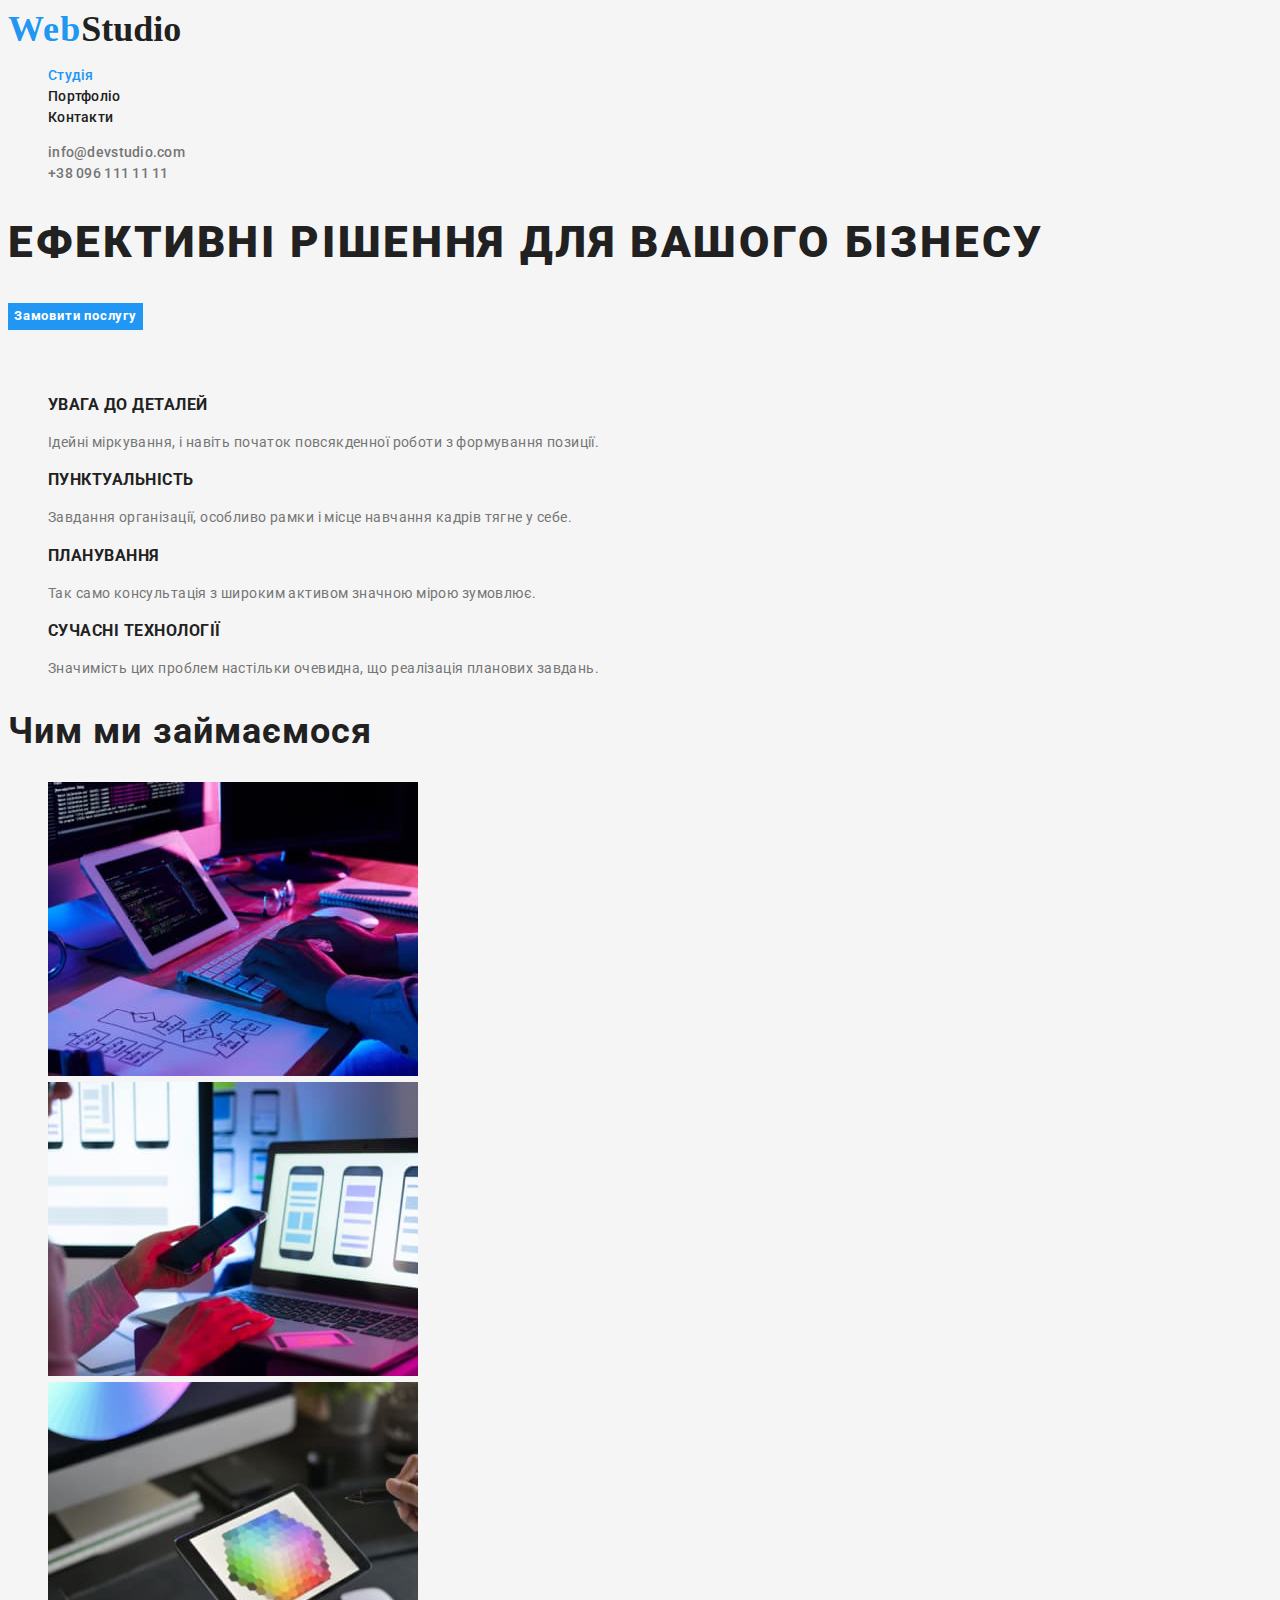
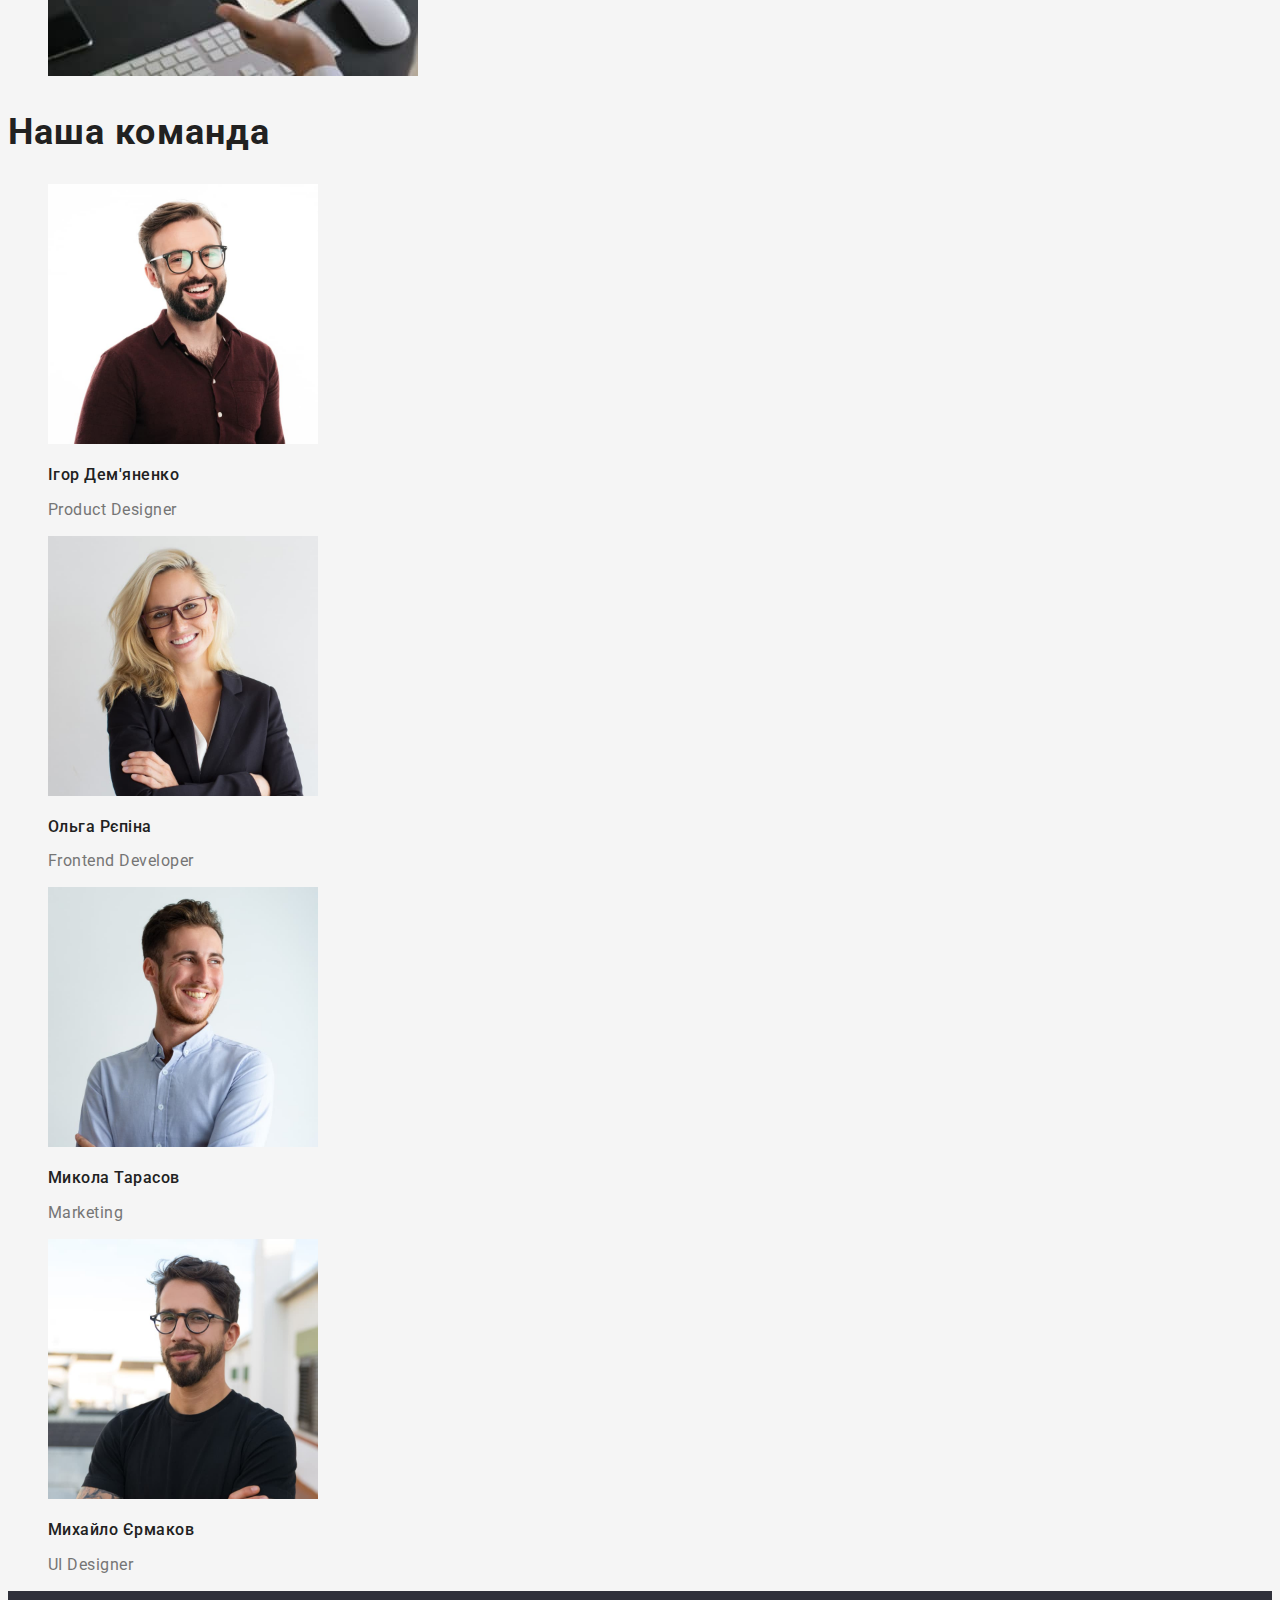
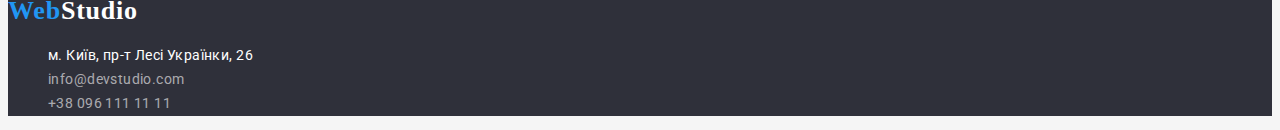
==== commit 108e27eb: "fixed line-height" ====
--- a/index.html
+++ b/index.html
@@ -18,7 +18,7 @@
             <span class="logo-blue" lang="en">Web</span>Studio</a>
         <nav>
             <ul class="navigation">
-                <li><a aria-current="page" href="#">Студія</a></li>
+                <li><a class="navigation-point current" href="#">Студія</a></li>
                 <li><a class="navigation-point" href="portfolio.html">Портфоліо</a></li>
                 <li><a class="navigation-point" href="">Контакти</a></li>
             </ul>
--- a/css/style.css
+++ b/css/style.css
@@ -22,10 +22,12 @@
     font-family: Ralewey;
     font-weight: 700;
     font-size: 36px;
-    color:#212121
+    color:#212121;
+    line-height: 1.19;
 }
 .logo-adress {
     font-family: Ralewey;
+    font-style: normal;
     font-weight: 700;
     font-size: 26px;
     color: #212121
@@ -34,6 +36,7 @@
 {
     color:#2196F3;
     letter-spacing: 0.03em;
+    line-height: 1.19;
 }
 .logo-studio
 {
@@ -43,14 +46,18 @@
 .navigation
 {
     list-style: none;
-    letter-spacing: 0.02em;
 }
 .navigation-point 
 {
     font-weight:500;
     color: #212121;
-}
-
+    line-height: 1.14;
+    letter-spacing: 0.02em;
+}
+.current
+{
+color: #2196F3;
+}
 .navigation-point:hover,
 .navigation-point:focus
 {
@@ -70,35 +77,50 @@
 {
     font-weight:500;
     color: #757575;
+    line-height: 1.1;
+    letter-spacing: 0.02em;
 }
 .contact-links .link:hover,
 .contact-links .link:focus
 {
 color: #2196F3;
 }
-.contact .contact-adress,
+.contact .contact-adress
+{
+    color:#fff;
+    line-height: 1.71;
+    font-weight: 400;
+    letter-spacing: 0.03em;
+}
 .contact .contact-mail,
 .contact .contact-phone
 {
-    line-height: 1.7;
-}
-.contact .contact-adress
-{
-    color:#fff;
-}
-.contact .contact-mail,
-.contact .contact-phone
-{
     color: rgba(255,255,255,60%);
+    line-height: 1.71;
+    font-weight: 400;
+    letter-spacing: 0.03em;
+}
+.contact .contact-adress:hover,
+.contact .contact-mail:hover,
+.contact .contact-phone:hover
+{
+color:#2196F3;
+}
+.contact .contact-adress:focus,
+.contact .contact-mail:focus,
+.contact .contact-phone:focus
+{
+    color: #2196F3;
 }
 
 .button
 {
+    font-family: inherit;
     font-size: 16px;
     font-weight: 500;
     cursor:pointer;
     border:none;
-    line-height: 1.6;
+    line-height: 1.62;
     letter-spacing: 0.03em;
     text-align: center;
 }
@@ -121,7 +143,7 @@
     color:#757575;
     font-size: 16px;
     font-weight: 400;
-    line-height: 1.8;
+    line-height: 1.87;
     letter-spacing: 0.03em;
 }
 .hero-title
@@ -129,16 +151,19 @@
     font-size: 44px;
     font-weight: 900;
     letter-spacing: 0.06em;
-    line-height: 1.4;
+    line-height: 1.36;
     text-transform: uppercase;
 }
 .order 
 {
     background-color: #2196F3;
+    font-family: inherit;
     color:#fff;
     font-weight: 700;
     cursor:pointer;
     border:none;
+    line-height: 1.87;
+    letter-spacing: 0.06em;
 }
 .featur
 {
@@ -148,13 +173,14 @@
 {
     text-transform: uppercase;
     font-weight: 700;
+    line-height: 1.14;
     letter-spacing: 0.03em;
 }
 .features-text
 {
     color:#757575;
     font-weight: 400;
-    line-height: 1.5;
+    line-height: 1.71;
     letter-spacing: 0.03em;
 }
 .works-title,
@@ -162,12 +188,14 @@
 {
     font-size: 36px;
     font-weight: 700;
+    line-height: 1.16;
     letter-spacing: 0.03em;
 }
 .team-name
 {
     font-size: 16px;
     font-weight: 500;
+    line-height: 1.18;
     letter-spacing: 0.03em;
 }
 .team-position
@@ -175,6 +203,7 @@
     font-size: 16px;
     font-weight: 400;
     color: #757575;
+    line-height: 1.18;
     letter-spacing: 0.03em;
 }
 
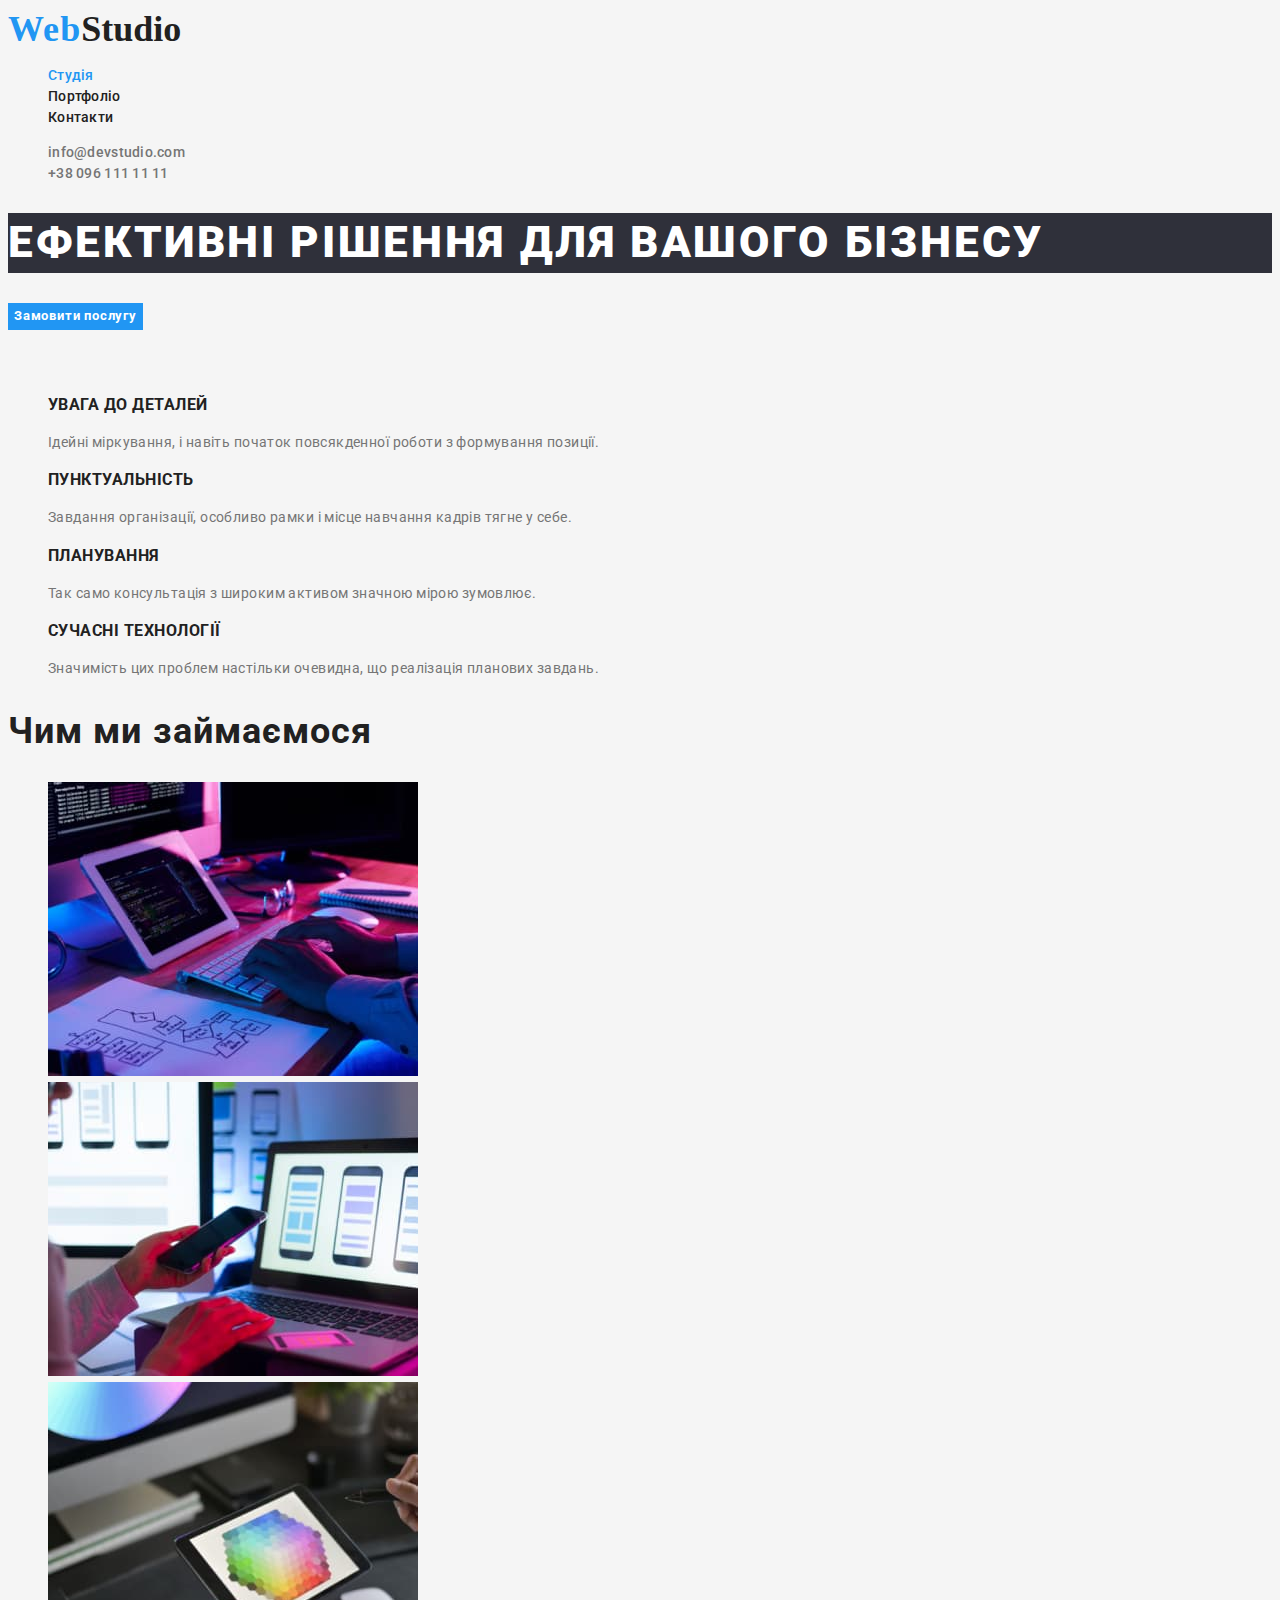
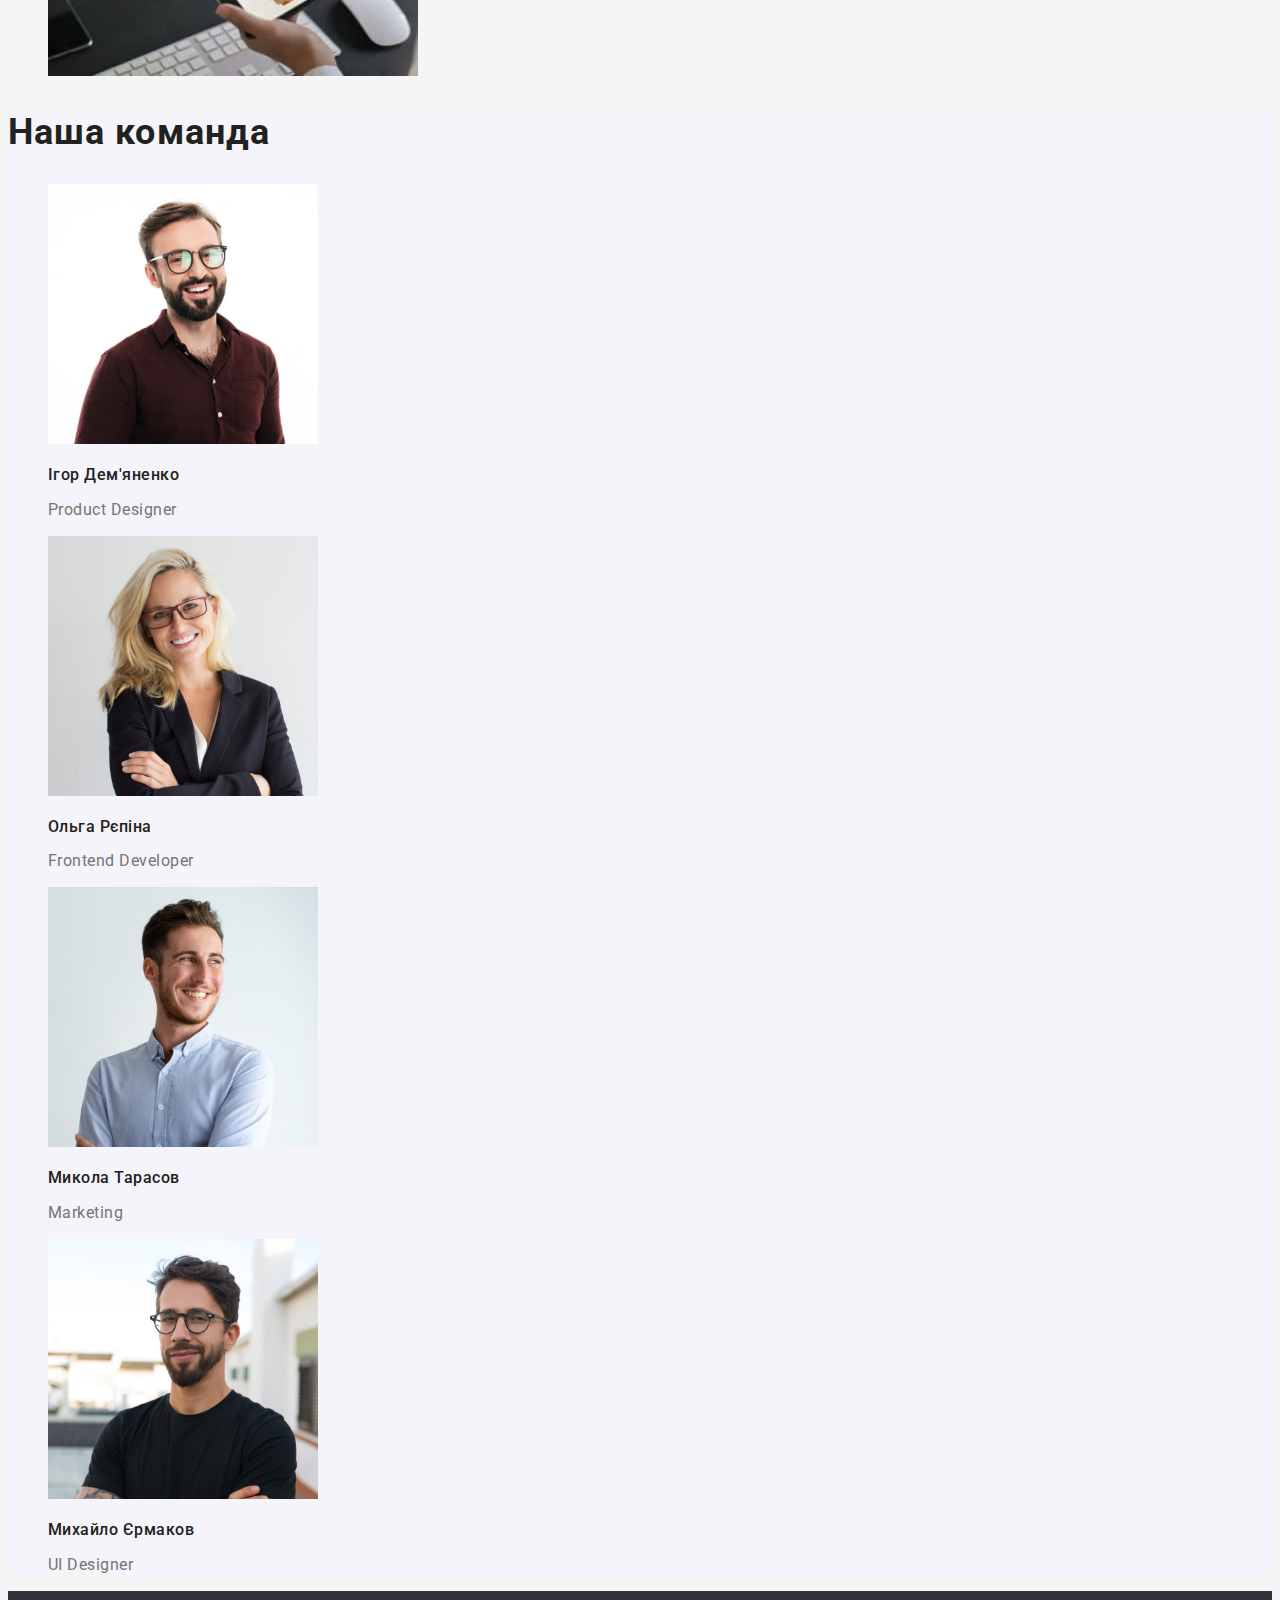
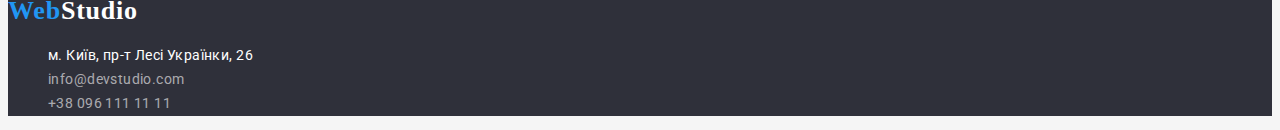
==== commit bc0b56a5: "add background color for section hero" ====
--- a/index.html
+++ b/index.html
@@ -6,8 +6,8 @@
     <meta http-equiv="X-UA-Compatible" content="IE=edge">
     <meta name="viewport" content="width=device-width, initial-scale=1.0">
     <link rel="preconnect" href="https://fonts.googleapis.com">
-    <link href="https://fonts.googleapis.com/css2?family=Roboto:wght@400;500;700;900&display=swap" rel="stylesheet">
-    <link href="https://fonts.googleapis.com/css2?family=Raleway:wght@700&display=swap" rel="stylesheet">
+    <link href="https://fonts.googleapis.com/css2?family=Raleway:wght@700&family=Roboto:wght@400;500;700;900&display=swap"
+    rel="stylesheet">
     <title>WebStudio</title>
     <link rel="stylesheet" href="./css/style.css">
 </head>
@@ -72,7 +72,7 @@
           </ul> 
         </section>
         <!--Team-->
-        <section>
+        <section class="team-section">
             <h2 class="team-title">Наша команда</h2>
             <ul class="team">
                 <li>
--- a/css/style.css
+++ b/css/style.css
@@ -148,6 +148,8 @@
 }
 .hero-title
 {
+    background-color: #2F303A;
+    color: #fff;
     font-size: 44px;
     font-weight: 900;
     letter-spacing: 0.06em;
@@ -183,6 +185,10 @@
     line-height: 1.71;
     letter-spacing: 0.03em;
 }
+.team-section
+{
+    background-color: #F5F4FA;
+}
 .works-title,
 .team-title
 {
@@ -191,6 +197,7 @@
     line-height: 1.16;
     letter-spacing: 0.03em;
 }
+
 .team-name
 {
     font-size: 16px;
